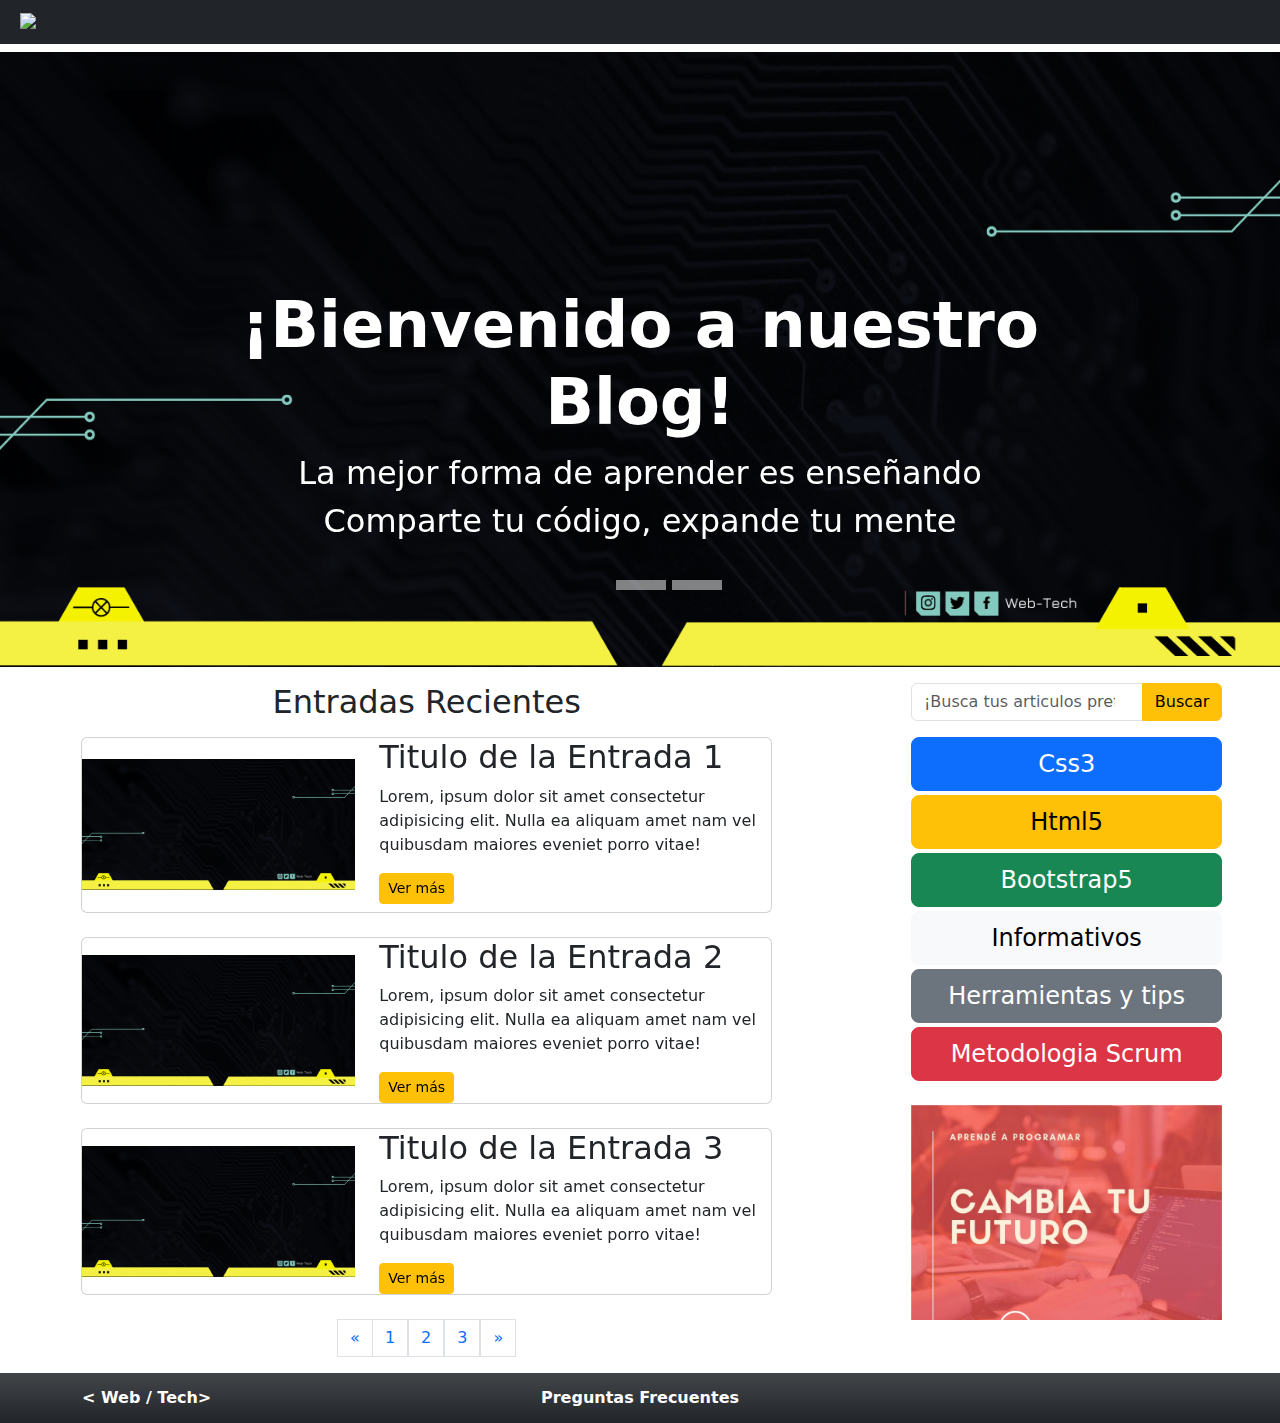
==== index.html @ bafa9154 "Realizo modificaciones en la card del home" ====
<!DOCTYPE html>
<html lang="es">

<head>
  <meta charset="UTF-8" />
  <meta name="author" content="Indarte Agustin, Mario Chavez, Jose Navarro" />
  <meta name="description" content="Blog de programación y Desarrollo Web" />
  <meta name="keywords"
    content="Blog, Programación, Desarrollo, Web, Html, Css,Bootsrap,Scrum,Herramientas,Tecnologia" />
  <meta name="viewport" content="width=device-width, initial-scale=1.0" />
  <!-- LINK FAVICON -->
  <link rel="shortcut icon" href="/img/logo.png" type="image/x-icon" />
  <!-- LINK AOS -->
  <link href="https://unpkg.com/aos@2.3.1/dist/aos.css" rel="stylesheet" />
  <!-- LINK BOOTSTRAP 5 -->
  <link href="https://cdn.jsdelivr.net/npm/bootstrap@5.3.3/dist/css/bootstrap.min.css" rel="stylesheet"
    integrity="sha384-QWTKZyjpPEjISv5WaRU9OFeRpok6YctnYmDr5pNlyT2bRjXh0JMhjY6hW+ALEwIH" crossorigin="anonymous" />
  <!-- SCRIP FONTAWESOME -->
  <script src="https://kit.fontawesome.com/5982b69b0e.js" crossorigin="anonymous"></script>
  <!-- LINK CSS -->
  <link rel="stylesheet" href="/css/styles.css" />
  <!-- TITULO -->
  <title>Web Tech</title>
</head>

<body>
  <header>
    <!-- NAVBAR -->
    <nav class="navbar navbar-expand-lg py-1 fixed-top">
      <div class="container-fluid mx-2">
        <!-- Logo -->
        <a href="index.html" class="navbar-brand">
          <img src="/img/Logo.png" height="50px" alt="Logo" /></a>

        <!-- Menu desplegable -->
        <button type="button" class="navbar-toggler" data-bs-toggle="collapse" data-bs-target="#navbarNav"
          aria-controls="#navbarNav" aria-expanded="false" aria-label="Toggle-navigation">
          <span class="navbar-toggler-icon"></span>
        </button>

        <div class="collapse navbar-collapse" id="navbarNav">
          <ul class="navbar-nav ms-auto">
            <!-- Lista Navbar -->
            <li class="nav-item">
              <a href="Nosotros.html" class="nav-link fw-bold me-3">Nosotros</a>
            </li>

            <li class="nav-item">
              <a href="/contactos.html" class="nav-link fw-bold me-3">Contacto</a>
            </li>

            <li class="nav-item">
              <a href="login.html" class="nav-link fw-bold me-3">Login</a>
            </li>

            <!-- Button Ventana modal Suscripcion -->
            <button type="button" class="btn btn-suscripcion" data-bs-toggle="modal"
              data-bs-target="#ventana-suscripcion">
              SUSCRIBETE
            </button>
          </ul>
        </div>
      </div>
      <hr style="color: yellow;">
    </nav>

    <!-- Modal -->
    <div class="modal fade" id="ventana-suscripcion" data-bs-backdrop="static" data-bs-keyboard="false" tabindex="-1"
      aria-labelledby="ventana-suscripcionLabel" aria-hidden="true">
      <div class="modal-dialog modal-dialog-centered">

        <div class="modal-content">
          <!-- Modal Header -->
          <div class="modal-header bg-dark">
            <!-- Btn de cancelar sup -->
            <button type="button" class="btn-close" data-bs-dismiss="modal" aria-label="Close"></button>
          </div>

          <!-- Modal Body -->
          <div class="modal-body text-center">
            <!-- Banner Suscripción -->
            <div class="banner-ventana-suscripcion col-12 mb-2 py-1">
              <i class="fa-solid fa-envelope fa-3x mt-2 text-white"></i>

              <h3 class="mt-2 fw-bold" style="color: var(--colorPrimary)">
                ¡Únete a Nuestra comunidad!
              </h3>

              <p class="my-2 text-white">
                Recibe los últimos artículos publicados <br />
                Aprende con nosotros, compártelo con el mundo.
              </p>

              <p class="mb-2" style="color: var(--colorPrimary)">
                Nuevas publicaciones Lunes y Viernes
              </p>
            </div>

            <!-- Formulario de Suscripción -->
            <form action="error404.html" method="post">
              <div class="row">
                <!-- 1ra columna form - Datos de suscripcion -->
                <div class="col-md-6 mt-2">

                  <label for="Datos-suscripcion" class="mb-2">Datos de suscripción</label>

                  <input type="text" id="nombre-apellido" name="nombre-apellido" class="form-control mb-3"
                    placeholder="Nombre y Apellido" title="El nombre solo debe contener letras y espacios." required
                    pattern="^[A-Za-zÀ-ÿ\u00f1\u00d1]+(\s[A-Za-zÀ-ÿ\u00f1\u00d1]+)+$">
                  <!-- Incluye letras (mayúsculas y minúsculas), letras acentuadas y la "ñ". Además, requiere al menos un espacio entre el nombre y el apellido, y asegura que solo se ingresen letras y espacios -->

                  <input type="email" id="email" name="email" class="form-control mb-3" placeholder="Correo electronico"
                    title="Por favor, introduce un correo electrónico válido." required
                    pattern="^[a-zA-Z0-9._%+-]+@[a-zA-Z0-9.-]+\.[a-zA-Z]{2,}$">
                  <!-- Incluye un nombre de usuario seguido por @, un dominio, y una extensión con al menos dos caracteres -->

                  <input type="date" id="nacimiento" name="nacimiento" class="form-control mb-3"
                    placeholder="Fecha de nacimiento"
                    title="Por favor, introduce una fecha válida en el formato AAAA-MM-DD." required
                    pattern="\d{4}-\d{2}-\d{2}">
                  <!-- Valida que la fecha esté en el formato AAAA-MM-DD-->

                </div>

                <!-- 2da columna form - Intereses y preferencias -->
                <div class="col-md-6 mt-2">

                  <label for="Datos-suscripcion" class="mb-2">Intereses y Preferencias</label>

                  <!-- Selector de frecuencia -->
                  <select name="Frecuencia" id="Frecuencia-envios" class="form-select mb-3">

                    <option selected>Frecuencia de envíos</option>
                    <option value="1">Diariamente</option>
                    <option value="2">Semanalmente</option>
                    <option value="3">Mensualmente</option>

                  </select>

                  <!-- Checkbox de intereses -->
                  <div class="row">

                    <!-- 1ra columna checkbox-->
                    <div class="col-6">

                      <div class="form-check">
                        <input class="form-check-input" type="checkbox" name="Bootsrap5" id="Bootsrap5"
                          value="Bootsrap5">
                        <label for="Bootsrap5" class="form-check-label mb-2">
                          Bootsrap5
                        </label>
                      </div>
                      <div class="form-check">
                        <input class="form-check-input" type="checkbox" name="Informativos" id="Informativos"
                          value="Informativos">
                        <label for="Informativos" class="form-check-label mb-2">
                          Informativos
                        </label>
                      </div>
                      <div class="form-check">
                        <input class="form-check-input" type="checkbox" name="Herramientas" id="Herramientas"
                          value="Herramientas">
                        <label for="Herramientas" class="form-check-label mb-2">
                          Herramientas
                        </label>
                      </div>

                    </div>

                    <!-- 2da columna checbox-->
                    <div class="col-6">

                      <div class="form-check">
                        <input class="form-check-input" type="checkbox" name="Css3" id="Css3" value="Css3">
                        <label for="Css3" class="form-check-label mb-2">
                          Css3
                        </label>
                      </div>
                      <div class="form-check">
                        <input class="form-check-input" type="checkbox" name="Html5" id="Html5" value="Html5">
                        <label for="Html5" class="form-check-label mb-2">
                          Html5
                        </label>
                      </div>
                      <div class="form-check">
                        <input class="form-check-input" type="checkbox" name="Scrum" id="Scrum" value="Scrum">
                        <label for="Scrum" class="form-check-label mb-2">
                          Scrum
                        </label>
                      </div>

                    </div>

                  </div>
                  <div class="form-check">
                    <input class="form-check-input" type="checkbox" name="Informativos" id="Informativos"
                      value="Informativos" />
                    <label for="Informativos" class="form-check-label mb-2">
                      Informativos
                    </label>
                  </div>
                  <div class="form-check">
                    <input class="form-check-input" type="checkbox" name="Herramientas" id="Herramientas"
                      value="Herramientas" />
                    <label for="Herramientas" class="form-check-label mb-2">
                      Herramientas
                    </label>
                  </div>
                </div>

                <!-- 2da columna checbox-->
                <div class="col-6">
                  <div class="form-check">
                    <input class="form-check-input" type="checkbox" name="Css3" id="Css3" value="Css3" />
                    <label for="Css3" class="form-check-label mb-2">
                      Css3
                    </label>
                  </div>
                  <div class="form-check">
                    <input class="form-check-input" type="checkbox" name="Html5" id="Html5" value="Html5" />
                    <label for="Html5" class="form-check-label mb-2">
                      Html5
                    </label>
                  </div>
                  <div class="form-check">
                    <input class="form-check-input" type="checkbox" name="Scrum" id="Scrum" value="Scrum" />
                    <label for="Scrum" class="form-check-label mb-2">
                      Scrum
                    </label>
                  </div>
                </div>
              </div>
          </div>
        </div>
        <div class="modal-footer bg-dark">
          <div class="d-flex justify-content-center w-100">
            <button type="submit" class="btn btn-suscripcion">
              SUSCRIBIRME
            </button>
          </div>
        </div>
        </form>
      </div>
    </div>
    </div>
    </div>

    <!-- Modal Footer -->
    <div class="modal-footer bg-dark">
      <div class="d-flex justify-content-center w-100">
        <button type="submit" class="btn btn-suscripcion">SUSCRIBIRME</button>
      </div>
    </div>
    </div>
    </div>


  </header>

  <!-- MAIN DE PRUEBAS -->
  <main>

    <section class="slider-home mt-2">
      <div id="carousel-home" class="carousel slide" data-bs-ride="carousel">
        <!-- sliders -->
        <div class="carousel-indicators">
          <button type="button" data-bs-target="#carousel-home" data-bs-slide-to="0" class="active" aria-current="true"
            aria-label="Slide1"></button>
          <button type="button" data-bs-target="#carousel-home" data-bs-slide-to="1" aria-label="Slide2"></button>
          <button type="button" data-bs-target="#carousel-home" data-bs-slide-to="2" aria-label="Slide3"></button>
        </div>

        <!-- Carrousel-banners -->
        <div class="carousel-inner">
          <div class="carousel-item active" data-bs-interval="3500">
            <img src="/img/Banner1.png" alt="banner1" class="d-block w-100 ">
            <div class="textos-banner-inicio carousel-caption d-none d-md-block">
              <h2>¡Bienvenido a nuestro Blog!</h2>
              <p>
                La mejor forma de aprender es enseñando <br>
                Comparte tu código, expande tu mente
              </p>
            </div>
          </div>
          <div class="carousel-item" data-bs-interval="3500">
            <img src="/img/Banner2.png" alt="banner2" class="d-block w-100 ">
            <div class="textos-banner-principal  carousel-caption d-none d-md-block">
              <img src="/img/Logo-transparente.png" alt="Logo">
              <h1>
                < Web / Tech>
              </h1>
              <p>- Blog -</p>
            </div>
          </div>
          <div class="carousel-item" data-bs-interval="3500">
            <img src="/img/Banner3.png" alt="banner3" class="d-block w-100 ">
            <div class=" textos-banner-inicio carousel-caption d-none d-md-block">
              <h2>Nuestro Cuaderno digital</h2>
              <p>Lo que aprendemos en el aula a un clic de distancia <br>
                HTML, CSS, Bootstrap y más.</p>
            </div>
          </div>
        </div>

      </div>
    </section>


    <section class="Entradas-categorias container-fluid text-center">
      <div class="row">

        <!-- Columna Entradas Recientes -->
        <div class="col-lg-8">
          <h2 class="my-3">Entradas Recientes</h2>

          <!-- Carrusel de cards -->
          <div id="carousel-cards" class="carousel slide">
            <div class="carousel-inner">

              <div class="carousel-item active">
                <div class="d-flex justify-content-center">
                  <div class="col-lg-10 col-md-11">

                    <article class="card h-auto rounded mb-4">
                      <div class="row">
                        <div class="col-lg-5">
                          <img class="h-100 object-fit-contain rounded-start" src="/img/Banner1.png"
                            alt="Imagen de card">
                        </div>
                        <div class="col-lg-7 text-lg-start mt-lg-0 text-center mt-2 d-flex flex-column justify-content-center">
                          <h2>Titulo de la Entrada 1</h2>
                          <p class="p-2 p-lg-0">Lorem, ipsum dolor sit amet consectetur adipisicing elit. Nulla ea aliquam amet nam vel
                            quibusdam maiores eveniet porro vitae!</p>
                          <button class="btn btn-warning btn-sm align-self-lg-start align-self-center mb-2 ">Ver más</button>
                        </div>
                      </div>
                    </article>

                    <article class="card h-auto rounded mb-4">
                      <div class="row">
                        <div class="col-lg-5">
                          <img class="h-100 object-fit-contain rounded-start" src="/img/Banner1.png"
                            alt="Imagen de card">
                        </div>
                        <div class="col-lg-7 text-start d-flex flex-column justify-content-center">
                          <h2>Titulo de la Entrada 2</h2>
                          <p>Lorem, ipsum dolor sit amet consectetur adipisicing elit. Nulla ea aliquam amet nam vel
                            quibusdam maiores eveniet porro vitae!</p>
                          <button class="btn btn-warning btn-sm align-self-start">Ver más</button>
                        </div>
                      </div>
                    </article>

                    <article class="card h-auto rounded mb-4">
                      <div class="row">
                        <div class="col-lg-5">
                          <img class="h-100 object-fit-contain rounded-start" src="/img/Banner1.png"
                            alt="Imagen de card">
                        </div>
                        <div class="col-lg-7 text-start d-flex flex-column justify-content-center">
                          <h2>Titulo de la Entrada 3</h2>
                          <p>Lorem, ipsum dolor sit amet consectetur adipisicing elit. Nulla ea aliquam amet nam vel
                            quibusdam maiores eveniet porro vitae!</p>
                          <button class="btn btn-warning btn-sm align-self-start">Ver más</button>
                        </div>
                      </div>
                    </article>
                  </div>
                </div>
              </div>

              <div class="carousel-item">
                <div class="d-flex justify-content-center">
                  <div class="col-lg-10">

                    <article class="card h-auto rounded mb-4">
                      <div class="row">
                        <div class="col-lg-5">
                          <img class="h-100 object-fit-contain rounded-start" src="/img/Banner1.png"
                            alt="Imagen de card">
                        </div>
                        <div class="col-lg-7 text-start d-flex flex-column justify-content-center">
                          <h2>Titulo de la Entrada 4</h2>
                          <p>Lorem, ipsum dolor sit amet consectetur adipisicing elit. Nulla ea aliquam amet nam vel
                            quibusdam maiores eveniet porro vitae!</p>
                          <button class="btn btn-warning btn-sm align-self-start">Ver más</button>
                        </div>
                      </div>
                    </article>

                    <article class="card h-auto rounded mb-4">
                      <div class="row">
                        <div class="col-lg-5">
                          <img class="h-100 object-fit-contain rounded-start" src="/img/Banner1.png"
                            alt="Imagen de card">
                        </div>
                        <div class="col-lg-7 text-start d-flex flex-column justify-content-center">
                          <h2>Titulo de la Entrada 5</h2>
                          <p>Lorem, ipsum dolor sit amet consectetur adipisicing elit. Nulla ea aliquam amet nam vel
                            quibusdam maiores eveniet porro vitae!</p>
                          <button class="btn btn-warning btn-sm align-self-start">Ver más</button>
                        </div>
                      </div>
                    </article>

                    <article class="card h-auto rounded mb-4">
                      <div class="row">
                        <div class="col-lg-5">
                          <img class="h-100 object-fit-contain rounded-start" src="/img/Banner1.png"
                            alt="Imagen de card">
                        </div>
                        <div class="col-lg-7 text-start d-flex flex-column justify-content-center">
                          <h2>Titulo de la Entrada 6</h2>
                          <p>Lorem, ipsum dolor sit amet consectetur adipisicing elit. Nulla ea aliquam amet nam vel
                            quibusdam maiores eveniet porro vitae!</p>
                          <button class="btn btn-warning btn-sm align-self-start">Ver más</button>
                        </div>
                      </div>
                    </article>
                  </div>
                </div>
              </div>

              <div class="carousel-item">
                <div class="d-flex justify-content-center">
                  <div class="col-lg-10">

                    <article class="card h-auto rounded mb-4">
                      <div class="row">
                        <div class="col-lg-5">
                          <img class="h-100 object-fit-contain rounded-start" src="/img/Banner1.png"
                            alt="Imagen de card">
                        </div>
                        <div class="col-lg-7 text-start d-flex flex-column justify-content-center">
                          <h2>Titulo de la Entrada 7</h2>
                          <p>Lorem, ipsum dolor sit amet consectetur adipisicing elit. Nulla ea aliquam amet nam vel
                            quibusdam maiores eveniet porro vitae!</p>
                          <button class="btn btn-warning btn-sm align-self-start">Ver más</button>
                        </div>
                      </div>
                    </article>

                    <article class="card h-auto rounded mb-4">
                      <div class="row">
                        <div class="col-lg-5">
                          <img class="h-100 object-fit-contain rounded-start" src="/img/Banner1.png"
                            alt="Imagen de card">
                        </div>
                        <div class="col-lg-7 text-start d-flex flex-column justify-content-center">
                          <h2>Titulo de la Entrada 8</h2>
                          <p>Lorem, ipsum dolor sit amet consectetur adipisicing elit. Nulla ea aliquam amet nam vel
                            quibusdam maiores eveniet porro vitae!</p>
                          <button class="btn btn-warning btn-sm align-self-start">Ver más</button>
                        </div>
                      </div>
                    </article>

                    <article class="card h-auto rounded mb-4">
                      <div class="row">
                        <div class="col-lg-5">
                          <img class="h-100 object-fit-contain rounded-start" src="/img/Banner1.png"
                            alt="Imagen de card">
                        </div>
                        <div class="col-lg-7 text-start d-flex flex-column justify-content-center">
                          <h2>Titulo de la Entrada 9</h2>
                          <p>Lorem, ipsum dolor sit amet consectetur adipisicing elit. Nulla ea aliquam amet nam vel
                            quibusdam maiores eveniet porro vitae!</p>
                          <button class="btn btn-warning btn-sm align-self-start">Ver más</button>
                        </div>
                      </div>
                    </article>
                  </div>
                </div>
              </div>

            </div>
          </div>

          <!-- PAginación -->
          <div class="pagination-container">
            <ul class="pagination justify-content-center">
              <!-- flecha anterior -->
              <li class="page item">
                <button class="page-link" data-bs-target="#carousel-cards" data-bs-slide="prev">
                  <span aria-hidden="true">&laquo;</span>
                </button>
              </li>

              <!-- Números -->
              <li class="page-item">
                <button class="page-link" data-bs-target="#carousel-cards" data-bs-slide-to="0">1</button>
              </li>
              <li class="page item">
                <button class="page-link" data-bs-target="#carousel-cards" data-bs-slide-to="1">
                  2
                </button>
              </li>
              <li class="page item">
                <button class="page-link" data-bs-target="#carousel-cards" data-bs-slide-to="2">
                  3
                </button>
              </li>


              <!-- flecha siguiente -->
              <li class="page item">
                <button class="page-link" data-bs-target="#carousel-cards" data-bs-slide="next">
                  <span aria-hidden="true">&raquo;</span>
                </button>
              </li>
            </ul>
          </div>
        </div>
        <!-- Categorias -->
        <section class="col-lg-4 categorias">
          <div class="container">
            <div class="row justify-content-center">
              <div class="col-10">
                <!-- Buscador -->
                <div class=" search input-group my-3">
                  <input type="search" class="form-control" placeholder="¡Busca tus articulos preferidos!"
                    aria-label="Buscar" aria-describedby="button-addon2">
                  <button type="submit" class="btn btn-warning" id="button-addon2">Buscar</button>
                </div>
                <!-- Opciones -->
                <div class=" options d-grid gap-1 col-12 mx-auto">
                  <button type="button" class="btn btn-lg btn-primary">Css3</button>
                  <button type="button" class="btn btn-lg btn-warning">Html5</button>
                  <button type="button" class="btn btn-lg btn-success">Bootstrap5</button>
                  <button type="button" class="btn btn-lg btn-light">Informativos</button>
                  <button type="button" class="btn btn-lg btn-secondary">Herramientas y tips</button>
                  <button type="button" class="btn btn-lg  btn-danger">Metodologia Scrum</button>

                </div>

                <!-- Publicidad -->
                <div id="carousel-publicidad" class="carousel slide my-4" data-bs-ride="carousel">
                  <div class="carousel-inner">
                    <div class="carousel-item active">
                      <img class="d-block w-100" src="/img/publicidad1.jpeg" alt="Publicidad1">
                    </div>
                    <div class="carousel-item">
                      <img class="d-block w-100" src="/img/Publicidad2.jpeg" alt="Publicidad2">
                    </div>
                    <div class="carousel-item">
                      <img class="d-block w-100" src="/img/Publicidad3.jpg" alt="Publicidad3">
                    </div>
                  </div>
                </div>
              </div>
            </div>
          </div>
        </section>
      </div>
    </section>

  </main>


  <!-- FOOTER -->
  <footer class="footer bg-dark bg-gradient">
    <div class="container-lg">
      <div class="row d-flex justify-content-between align-items-center">
        <!-- 1ra Columna Logo -->
        <div class="col-lg-4 d-flex justify-content-center justify-content-lg-start">
          <a class="nav-link text-center text-white fw-bolder fs-6" href="index.html">
            < Web / Tech>
          </a>
        </div>

        <!-- 2da Columna Faqs -->
        <div class="col-lg-4 d-flex justify-content-center">
          <a class="nav-link text-center text-white fw-bolder fs-6" href="Faqs.html">Preguntas Frecuentes</a>
        </div>

        <!-- 3ra Columna Redes sociales -->
        <div class="text-center redes-sociales col-lg-4 d-flex justify-content-center justify-content-lg-end">
          <a href="#"><i class="fa-brands fa-square-instagram mx-2"></i></a>
          <a href="#"><i class="fa-brands fa-square-twitter mx-2"></i></a>
          <a href="#"><i class="fa-brands fa-facebook mx-2"></i></a>
          <a href="#"><i class="fa-brands fa-tiktok mx-2"></i></a>
        </div>
      </div>
  </footer>


  <!-- SCRIP BOOTSTRAP 5 -->
  <script src="https://cdn.jsdelivr.net/npm/bootstrap@5.3.3/dist/js/bootstrap.bundle.min.js"
    integrity="sha384-YvpcrYf0tY3lHB60NNkmXc5s9fDVZLESaAA55NDzOxhy9GkcIdslK1eN7N6jIeHz"
    crossorigin="anonymous"></script>
  <!-- SCRIP AOS -->
  <script src="https://unpkg.com/aos@2.3.1/dist/aos.js"></script>
  <script>
    AOS.init();
  </script>
</body>

</html>
---- css/styles.css ----
@import url('https://fonts.googleapis.com/css2?family=Coda:wght@400;800&display=swap');

/* Estilos Login */
@import "/css/login.css";
@import "/css/general.css";
@import "/css/variables.css";

/*estilos contactos*/
@import "/css/contactos/contactos.css";

/* Estilos del Home */
@import "/css/Home/Navbar-Footer.css";

@import "/css/Home/Ventana-suscripcion.css";
@import "/css/Home/Home.css";
@import "/css/Home/MediaQuerys-home.css";
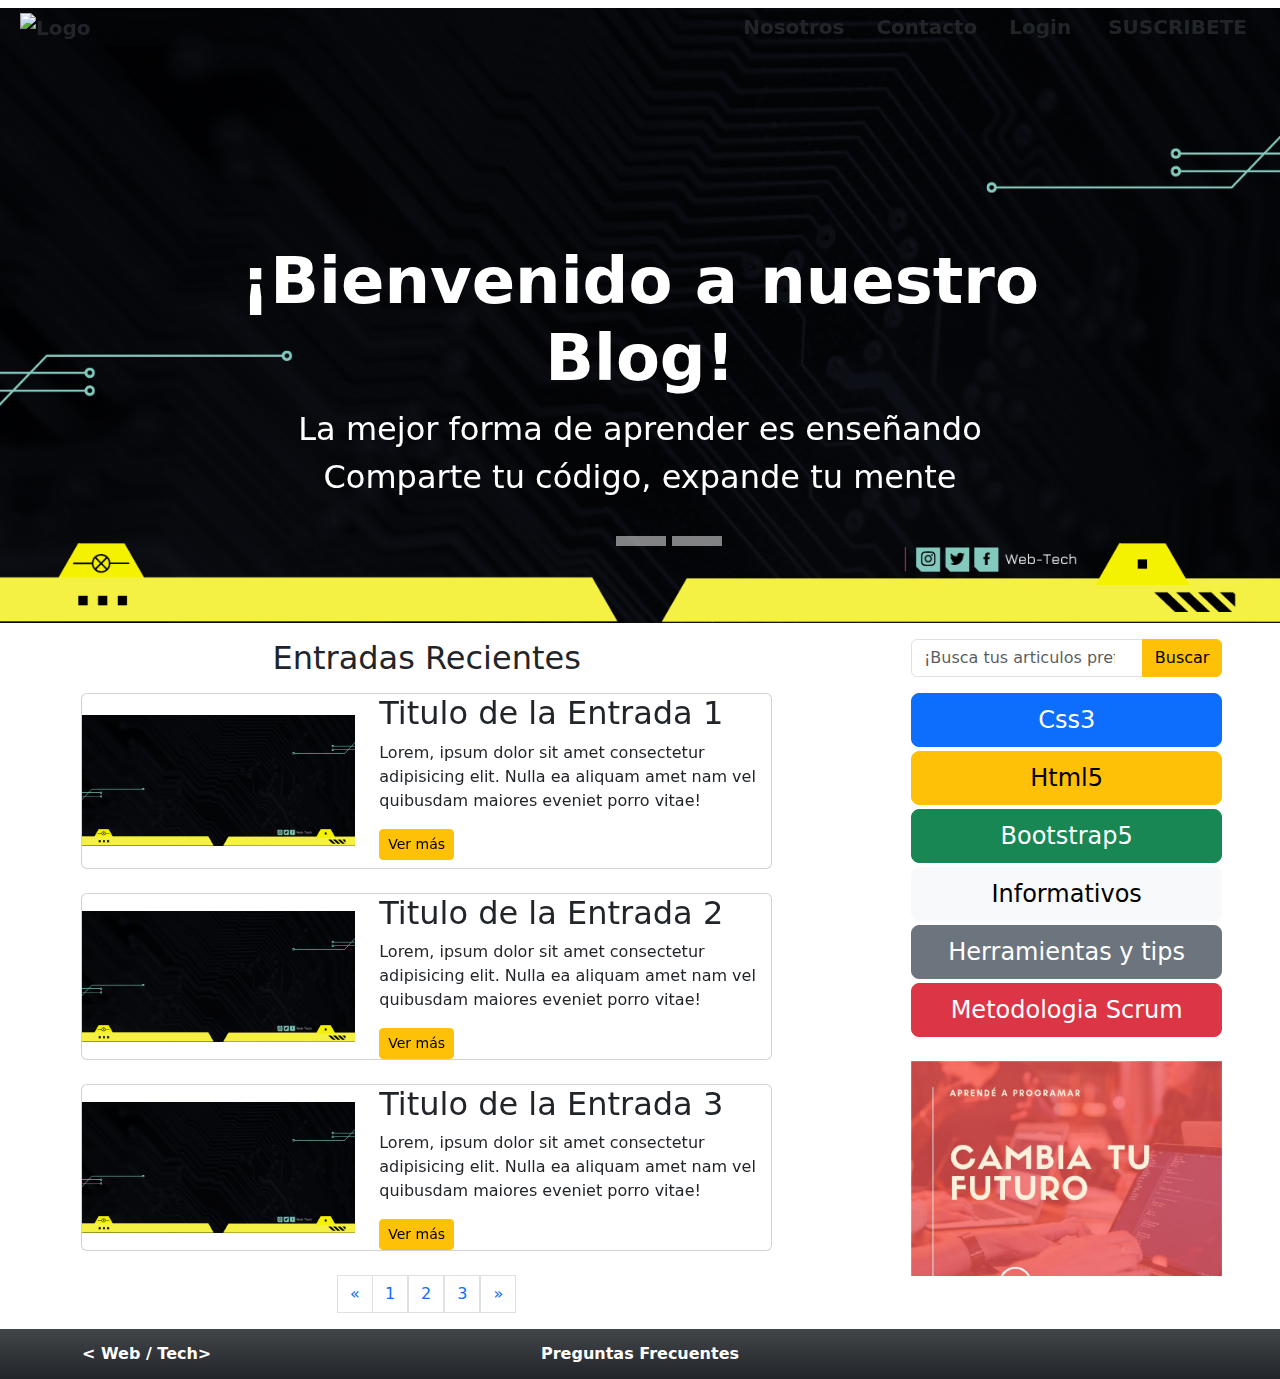
==== commit 5202b9cf: "Unimos Todas las ramas y corregimos errores" ====
--- a/index.html
+++ b/index.html
@@ -188,72 +188,22 @@
                           Scrum
                         </label>
                       </div>
-
                     </div>
-
                   </div>
-                  <div class="form-check">
-                    <input class="form-check-input" type="checkbox" name="Informativos" id="Informativos"
-                      value="Informativos" />
-                    <label for="Informativos" class="form-check-label mb-2">
-                      Informativos
-                    </label>
-                  </div>
-                  <div class="form-check">
-                    <input class="form-check-input" type="checkbox" name="Herramientas" id="Herramientas"
-                      value="Herramientas" />
-                    <label for="Herramientas" class="form-check-label mb-2">
-                      Herramientas
-                    </label>
-                  </div>
-                </div>
-
-                <!-- 2da columna checbox-->
-                <div class="col-6">
-                  <div class="form-check">
-                    <input class="form-check-input" type="checkbox" name="Css3" id="Css3" value="Css3" />
-                    <label for="Css3" class="form-check-label mb-2">
-                      Css3
-                    </label>
-                  </div>
-                  <div class="form-check">
-                    <input class="form-check-input" type="checkbox" name="Html5" id="Html5" value="Html5" />
-                    <label for="Html5" class="form-check-label mb-2">
-                      Html5
-                    </label>
-                  </div>
-                  <div class="form-check">
-                    <input class="form-check-input" type="checkbox" name="Scrum" id="Scrum" value="Scrum" />
-                    <label for="Scrum" class="form-check-label mb-2">
-                      Scrum
-                    </label>
-                  </div>
                 </div>
               </div>
-          </div>
-        </div>
+              
+          </div>
+           <!-- Modal Footer -->
         <div class="modal-footer bg-dark">
           <div class="d-flex justify-content-center w-100">
-            <button type="submit" class="btn btn-suscripcion">
-              SUSCRIBIRME
-            </button>
-          </div>
+            <button type="submit" class="btn btn-suscripcion">SUSCRIBIRME</button>
+          </div>
+        </div>
         </div>
         </form>
       </div>
     </div>
-    </div>
-    </div>
-
-    <!-- Modal Footer -->
-    <div class="modal-footer bg-dark">
-      <div class="d-flex justify-content-center w-100">
-        <button type="submit" class="btn btn-suscripcion">SUSCRIBIRME</button>
-      </div>
-    </div>
-    </div>
-    </div>
-
 
   </header>
 
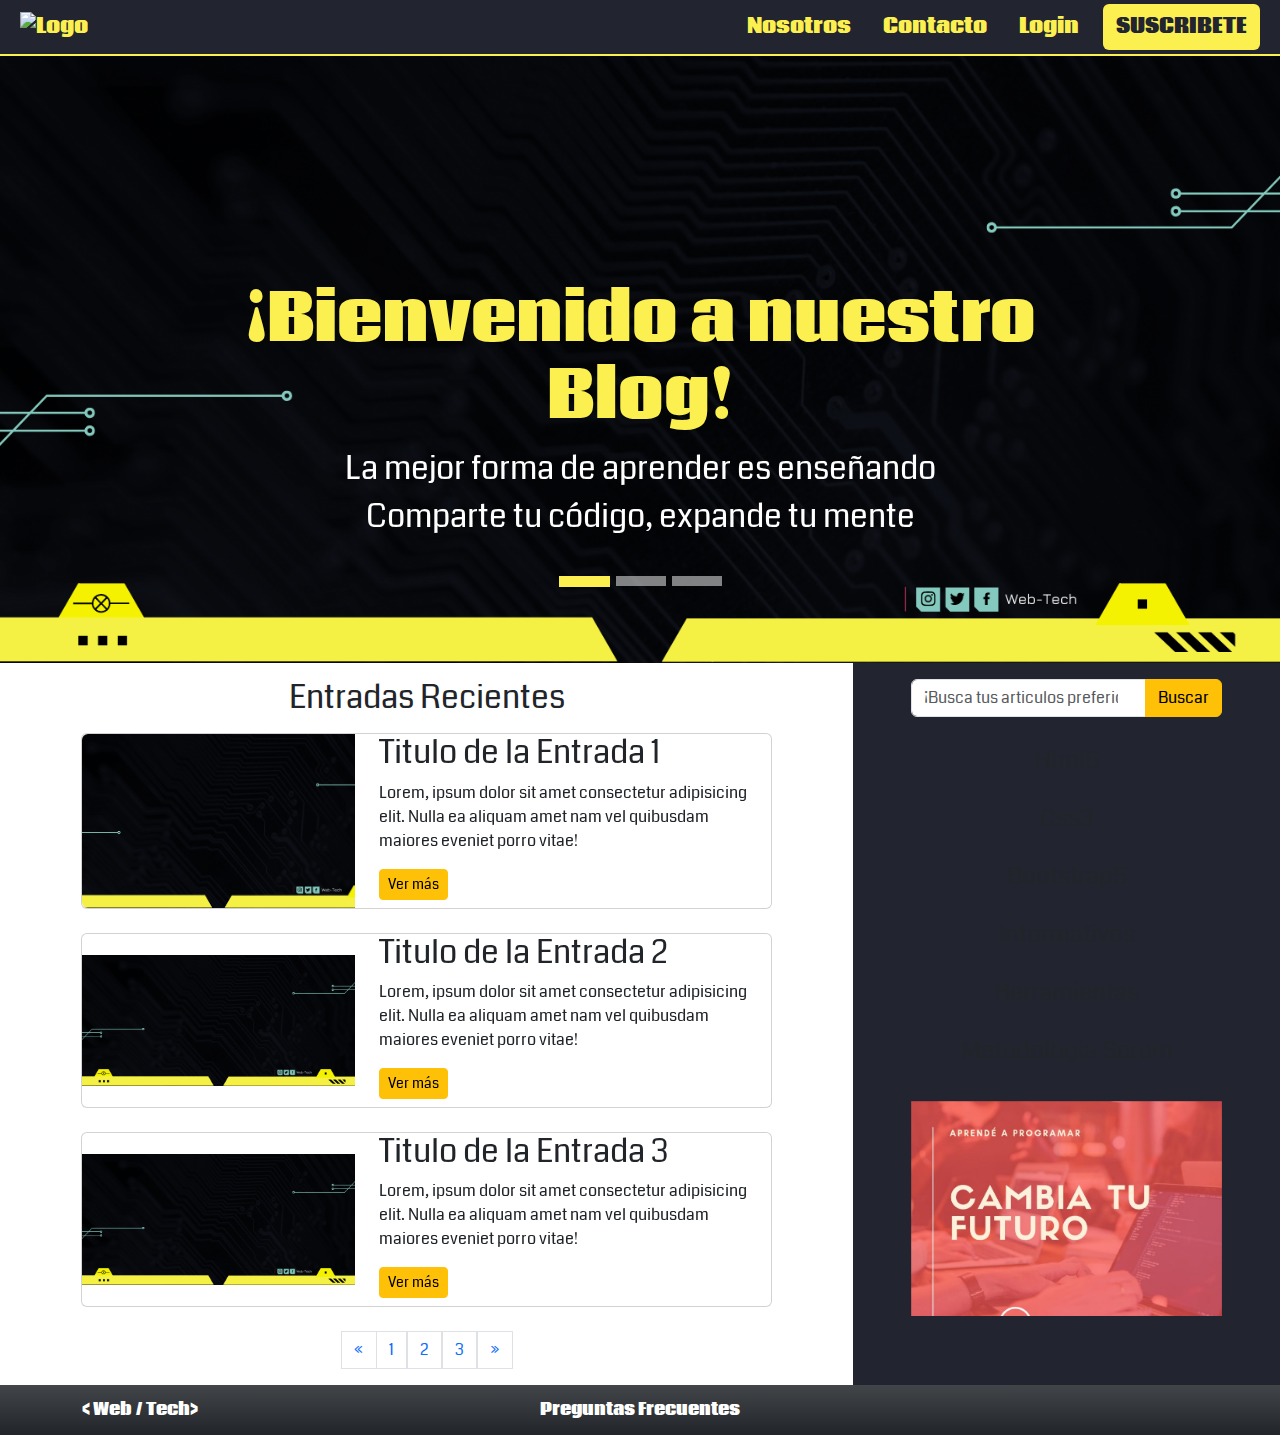
==== commit bde5753a: "Termino responsividad del home, realizo modificaciones de diseño en secciones Nosotros" ====
--- a/index.html
+++ b/index.html
@@ -26,7 +26,7 @@
 <body>
   <header>
     <!-- NAVBAR -->
-    <nav class="navbar navbar-expand-lg py-1 fixed-top">
+    <nav class="navbar navbar-expand-sm py-1 fixed-top">
       <div class="container-fluid mx-2">
         <!-- Logo -->
         <a href="index.html" class="navbar-brand">
@@ -207,10 +207,9 @@
 
   </header>
 
-  <!-- MAIN DE PRUEBAS -->
+  <!-- MAIN DE HOME -->
   <main>
-
-    <section class="slider-home mt-2">
+    <section class="slider-home mt-5">
       <div id="carousel-home" class="carousel slide" data-bs-ride="carousel">
         <!-- sliders -->
         <div class="carousel-indicators">
@@ -223,8 +222,8 @@
         <!-- Carrousel-banners -->
         <div class="carousel-inner">
           <div class="carousel-item active" data-bs-interval="3500">
-            <img src="/img/Banner1.png" alt="banner1" class="d-block w-100 ">
-            <div class="textos-banner-inicio carousel-caption d-none d-md-block">
+            <img src="/img/Banner1.png" alt="banner1" class="d-block w-100">
+            <div class="primer-banner textos-banner-inicio carousel-caption d-md-block">
               <h2>¡Bienvenido a nuestro Blog!</h2>
               <p>
                 La mejor forma de aprender es enseñando <br>
@@ -234,7 +233,7 @@
           </div>
           <div class="carousel-item" data-bs-interval="3500">
             <img src="/img/Banner2.png" alt="banner2" class="d-block w-100 ">
-            <div class="textos-banner-principal  carousel-caption d-none d-md-block">
+            <div class="textos-banner-principal  carousel-caption d-md-block">
               <img src="/img/Logo-transparente.png" alt="Logo">
               <h1>
                 < Web / Tech>
@@ -244,7 +243,7 @@
           </div>
           <div class="carousel-item" data-bs-interval="3500">
             <img src="/img/Banner3.png" alt="banner3" class="d-block w-100 ">
-            <div class=" textos-banner-inicio carousel-caption d-none d-md-block">
+            <div class=" textos-banner-inicio carousel-caption d-md-block">
               <h2>Nuestro Cuaderno digital</h2>
               <p>Lo que aprendemos en el aula a un clic de distancia <br>
                 HTML, CSS, Bootstrap y más.</p>
@@ -260,7 +259,7 @@
       <div class="row">
 
         <!-- Columna Entradas Recientes -->
-        <div class="col-lg-8">
+        <section class="col-lg-8">
           <h2 class="my-3">Entradas Recientes</h2>
 
           <!-- Carrusel de cards -->
@@ -274,7 +273,7 @@
                     <article class="card h-auto rounded mb-4">
                       <div class="row">
                         <div class="col-lg-5">
-                          <img class="h-100 object-fit-contain rounded-start" src="/img/Banner1.png"
+                          <img class="object-fit-cover rounded-start" src="/img/Banner1.png"
                             alt="Imagen de card">
                         </div>
                         <div class="col-lg-7 text-lg-start mt-lg-0 text-center mt-2 d-flex flex-column justify-content-center">
@@ -289,29 +288,29 @@
                     <article class="card h-auto rounded mb-4">
                       <div class="row">
                         <div class="col-lg-5">
-                          <img class="h-100 object-fit-contain rounded-start" src="/img/Banner1.png"
-                            alt="Imagen de card">
-                        </div>
-                        <div class="col-lg-7 text-start d-flex flex-column justify-content-center">
+                          <img class="object-fit-contain rounded-start" src="/img/Banner1.png"
+                            alt="Imagen de card">
+                        </div>
+                        <div class="col-lg-7 text-lg-start mt-lg-0 text-center mt-2 d-flex flex-column justify-content-center">
                           <h2>Titulo de la Entrada 2</h2>
-                          <p>Lorem, ipsum dolor sit amet consectetur adipisicing elit. Nulla ea aliquam amet nam vel
-                            quibusdam maiores eveniet porro vitae!</p>
-                          <button class="btn btn-warning btn-sm align-self-start">Ver más</button>
-                        </div>
-                      </div>
-                    </article>
-
-                    <article class="card h-auto rounded mb-4">
-                      <div class="row">
-                        <div class="col-lg-5">
-                          <img class="h-100 object-fit-contain rounded-start" src="/img/Banner1.png"
-                            alt="Imagen de card">
-                        </div>
-                        <div class="col-lg-7 text-start d-flex flex-column justify-content-center">
+                          <p class="p-2 p-lg-0">Lorem, ipsum dolor sit amet consectetur adipisicing elit. Nulla ea aliquam amet nam vel
+                            quibusdam maiores eveniet porro vitae!</p>
+                          <button class="btn btn-warning btn-sm align-self-lg-start align-self-center mb-2 ">Ver más</button>
+                        </div>
+                      </div>
+                    </article>
+
+                    <article class="card h-auto rounded mb-4">
+                      <div class="row">
+                        <div class="col-lg-5">
+                          <img class="object-fit-contain rounded-start" src="/img/Banner1.png"
+                            alt="Imagen de card">
+                        </div>
+                        <div class="col-lg-7 text-lg-start mt-lg-0 text-center mt-2 d-flex flex-column justify-content-center">
                           <h2>Titulo de la Entrada 3</h2>
-                          <p>Lorem, ipsum dolor sit amet consectetur adipisicing elit. Nulla ea aliquam amet nam vel
-                            quibusdam maiores eveniet porro vitae!</p>
-                          <button class="btn btn-warning btn-sm align-self-start">Ver más</button>
+                          <p class="p-2 p-lg-0">Lorem, ipsum dolor sit amet consectetur adipisicing elit. Nulla ea aliquam amet nam vel
+                            quibusdam maiores eveniet porro vitae!</p>
+                          <button class="btn btn-warning btn-sm align-self-lg-start align-self-center mb-2 ">Ver más</button>
                         </div>
                       </div>
                     </article>
@@ -326,47 +325,48 @@
                     <article class="card h-auto rounded mb-4">
                       <div class="row">
                         <div class="col-lg-5">
-                          <img class="h-100 object-fit-contain rounded-start" src="/img/Banner1.png"
-                            alt="Imagen de card">
-                        </div>
-                        <div class="col-lg-7 text-start d-flex flex-column justify-content-center">
+                          <img class="object-fit-contain rounded-start" src="/img/Banner1.png"
+                            alt="Imagen de card">
+                        </div>
+                        <div class="col-lg-7 text-lg-start mt-lg-0 text-center mt-2 d-flex flex-column justify-content-center">
                           <h2>Titulo de la Entrada 4</h2>
-                          <p>Lorem, ipsum dolor sit amet consectetur adipisicing elit. Nulla ea aliquam amet nam vel
-                            quibusdam maiores eveniet porro vitae!</p>
-                          <button class="btn btn-warning btn-sm align-self-start">Ver más</button>
-                        </div>
-                      </div>
-                    </article>
-
-                    <article class="card h-auto rounded mb-4">
-                      <div class="row">
-                        <div class="col-lg-5">
-                          <img class="h-100 object-fit-contain rounded-start" src="/img/Banner1.png"
-                            alt="Imagen de card">
-                        </div>
-                        <div class="col-lg-7 text-start d-flex flex-column justify-content-center">
+                          <p class="p-2 p-lg-0">Lorem, ipsum dolor sit amet consectetur adipisicing elit. Nulla ea aliquam amet nam vel
+                            quibusdam maiores eveniet porro vitae!</p>
+                          <button class="btn btn-warning btn-sm align-self-lg-start align-self-center mb-2 ">Ver más</button>
+                        </div>
+                      </div>
+                    </article>
+
+                    <article class="card h-auto rounded mb-4">
+                      <div class="row">
+                        <div class="col-lg-5">
+                          <img class="object-fit-contain rounded-start" src="/img/Banner1.png"
+                            alt="Imagen de card">
+                        </div>
+                        <div class="col-lg-7 text-lg-start mt-lg-0 text-center mt-2 d-flex flex-column justify-content-center">
                           <h2>Titulo de la Entrada 5</h2>
-                          <p>Lorem, ipsum dolor sit amet consectetur adipisicing elit. Nulla ea aliquam amet nam vel
-                            quibusdam maiores eveniet porro vitae!</p>
-                          <button class="btn btn-warning btn-sm align-self-start">Ver más</button>
-                        </div>
-                      </div>
-                    </article>
-
-                    <article class="card h-auto rounded mb-4">
-                      <div class="row">
-                        <div class="col-lg-5">
-                          <img class="h-100 object-fit-contain rounded-start" src="/img/Banner1.png"
-                            alt="Imagen de card">
-                        </div>
-                        <div class="col-lg-7 text-start d-flex flex-column justify-content-center">
+                          <p class="p-2 p-lg-0">Lorem, ipsum dolor sit amet consectetur adipisicing elit. Nulla ea aliquam amet nam vel
+                            quibusdam maiores eveniet porro vitae!</p>
+                          <button class="btn btn-warning btn-sm align-self-lg-start align-self-center mb-2 ">Ver más</button>
+                        </div>
+                      </div>
+                    </article>
+
+                    <article class="card h-auto rounded mb-4">
+                      <div class="row">
+                        <div class="col-lg-5">
+                          <img class="object-fit-contain rounded-start" src="/img/Banner1.png"
+                            alt="Imagen de card">
+                        </div>
+                        <div class="col-lg-7 text-lg-start mt-lg-0 text-center mt-2 d-flex flex-column justify-content-center">
                           <h2>Titulo de la Entrada 6</h2>
-                          <p>Lorem, ipsum dolor sit amet consectetur adipisicing elit. Nulla ea aliquam amet nam vel
-                            quibusdam maiores eveniet porro vitae!</p>
-                          <button class="btn btn-warning btn-sm align-self-start">Ver más</button>
-                        </div>
-                      </div>
-                    </article>
+                          <p class="p-2 p-lg-0">Lorem, ipsum dolor sit amet consectetur adipisicing elit. Nulla ea aliquam amet nam vel
+                            quibusdam maiores eveniet porro vitae!</p>
+                          <button class="btn btn-warning btn-sm align-self-lg-start align-self-center mb-2 ">Ver más</button>
+                        </div>
+                      </div>
+                    </article>
+
                   </div>
                 </div>
               </div>
@@ -375,47 +375,47 @@
                 <div class="d-flex justify-content-center">
                   <div class="col-lg-10">
 
-                    <article class="card h-auto rounded mb-4">
-                      <div class="row">
-                        <div class="col-lg-5">
-                          <img class="h-100 object-fit-contain rounded-start" src="/img/Banner1.png"
-                            alt="Imagen de card">
-                        </div>
-                        <div class="col-lg-7 text-start d-flex flex-column justify-content-center">
+                     <article class="card h-auto rounded mb-4">
+                      <div class="row">
+                        <div class="col-lg-5">
+                          <img class="object-fit-contain rounded-start" src="/img/Banner1.png"
+                            alt="Imagen de card">
+                        </div>
+                        <div class="col-lg-7 text-lg-start mt-lg-0 text-center mt-2 d-flex flex-column justify-content-center">
                           <h2>Titulo de la Entrada 7</h2>
-                          <p>Lorem, ipsum dolor sit amet consectetur adipisicing elit. Nulla ea aliquam amet nam vel
-                            quibusdam maiores eveniet porro vitae!</p>
-                          <button class="btn btn-warning btn-sm align-self-start">Ver más</button>
-                        </div>
-                      </div>
-                    </article>
-
-                    <article class="card h-auto rounded mb-4">
-                      <div class="row">
-                        <div class="col-lg-5">
-                          <img class="h-100 object-fit-contain rounded-start" src="/img/Banner1.png"
-                            alt="Imagen de card">
-                        </div>
-                        <div class="col-lg-7 text-start d-flex flex-column justify-content-center">
+                          <p class="p-2 p-lg-0">Lorem, ipsum dolor sit amet consectetur adipisicing elit. Nulla ea aliquam amet nam vel
+                            quibusdam maiores eveniet porro vitae!</p>
+                          <button class="btn btn-warning btn-sm align-self-lg-start align-self-center mb-2 ">Ver más</button>
+                        </div>
+                      </div>
+                    </article>
+
+                    <article class="card h-auto rounded mb-4">
+                      <div class="row">
+                        <div class="col-lg-5">
+                          <img class="object-fit-contain rounded-start" src="/img/Banner1.png"
+                            alt="Imagen de card">
+                        </div>
+                        <div class="col-lg-7 text-lg-start mt-lg-0 text-center mt-2 d-flex flex-column justify-content-center">
                           <h2>Titulo de la Entrada 8</h2>
-                          <p>Lorem, ipsum dolor sit amet consectetur adipisicing elit. Nulla ea aliquam amet nam vel
-                            quibusdam maiores eveniet porro vitae!</p>
-                          <button class="btn btn-warning btn-sm align-self-start">Ver más</button>
-                        </div>
-                      </div>
-                    </article>
-
-                    <article class="card h-auto rounded mb-4">
-                      <div class="row">
-                        <div class="col-lg-5">
-                          <img class="h-100 object-fit-contain rounded-start" src="/img/Banner1.png"
-                            alt="Imagen de card">
-                        </div>
-                        <div class="col-lg-7 text-start d-flex flex-column justify-content-center">
+                          <p class="p-2 p-lg-0">Lorem, ipsum dolor sit amet consectetur adipisicing elit. Nulla ea aliquam amet nam vel
+                            quibusdam maiores eveniet porro vitae!</p>
+                          <button class="btn btn-warning btn-sm align-self-lg-start align-self-center mb-2 ">Ver más</button>
+                        </div>
+                      </div>
+                    </article>
+
+                    <article class="card h-auto rounded mb-4">
+                      <div class="row">
+                        <div class="col-lg-5">
+                          <img class="object-fit-contain rounded-start" src="/img/Banner1.png"
+                            alt="Imagen de card">
+                        </div>
+                        <div class="col-lg-7 text-lg-start mt-lg-0 text-center mt-2 d-flex flex-column justify-content-center">
                           <h2>Titulo de la Entrada 9</h2>
-                          <p>Lorem, ipsum dolor sit amet consectetur adipisicing elit. Nulla ea aliquam amet nam vel
-                            quibusdam maiores eveniet porro vitae!</p>
-                          <button class="btn btn-warning btn-sm align-self-start">Ver más</button>
+                          <p class="p-2 p-lg-0">Lorem, ipsum dolor sit amet consectetur adipisicing elit. Nulla ea aliquam amet nam vel
+                            quibusdam maiores eveniet porro vitae!</p>
+                          <button class="btn btn-warning btn-sm align-self-lg-start align-self-center mb-2 ">Ver más</button>
                         </div>
                       </div>
                     </article>
@@ -460,7 +460,7 @@
               </li>
             </ul>
           </div>
-        </div>
+        </section>
         <!-- Categorias -->
         <section class="col-lg-4 categorias">
           <div class="container">
@@ -474,12 +474,12 @@
                 </div>
                 <!-- Opciones -->
                 <div class=" options d-grid gap-1 col-12 mx-auto">
-                  <button type="button" class="btn btn-lg btn-primary">Css3</button>
-                  <button type="button" class="btn btn-lg btn-warning">Html5</button>
-                  <button type="button" class="btn btn-lg btn-success">Bootstrap5</button>
-                  <button type="button" class="btn btn-lg btn-light">Informativos</button>
-                  <button type="button" class="btn btn-lg btn-secondary">Herramientas y tips</button>
-                  <button type="button" class="btn btn-lg  btn-danger">Metodologia Scrum</button>
+                  <button type="button" class="btn btn-lg btn-html">Html5</button>
+                  <button type="button" class="btn btn-lg btn-css">Css3</button>
+                  <button type="button" class="btn btn-lg btn-Bts">Bootstrap5</button>
+                  <button type="button" class="btn btn-lg btn-informativos">Informativos</button>
+                  <button type="button" class="btn btn-lg btn-Herramientas">Herramientas</button>
+                  <button type="button" class="btn btn-lg  btn-scrum">Metodologia Scrum</button>
 
                 </div>
 
--- a/css/styles.css
+++ b/css/styles.css
@@ -4,6 +4,7 @@
 @import "/css/login.css";
 @import "/css/general.css";
 @import "/css/variables.css";
+@import "/css/entradas.css";
 
 /*estilos contactos*/
 @import "/css/contactos/contactos.css";
@@ -13,4 +14,7 @@
 
 @import "/css/Home/Ventana-suscripcion.css";
 @import "/css/Home/Home.css";
-@import "/css/Home/MediaQuerys-home.css";+@import "/css/Home/MediaQuerys-home.css";
+
+/* ESTILOS ERROR 404 */
+@import "/css/Error404/Error404.css";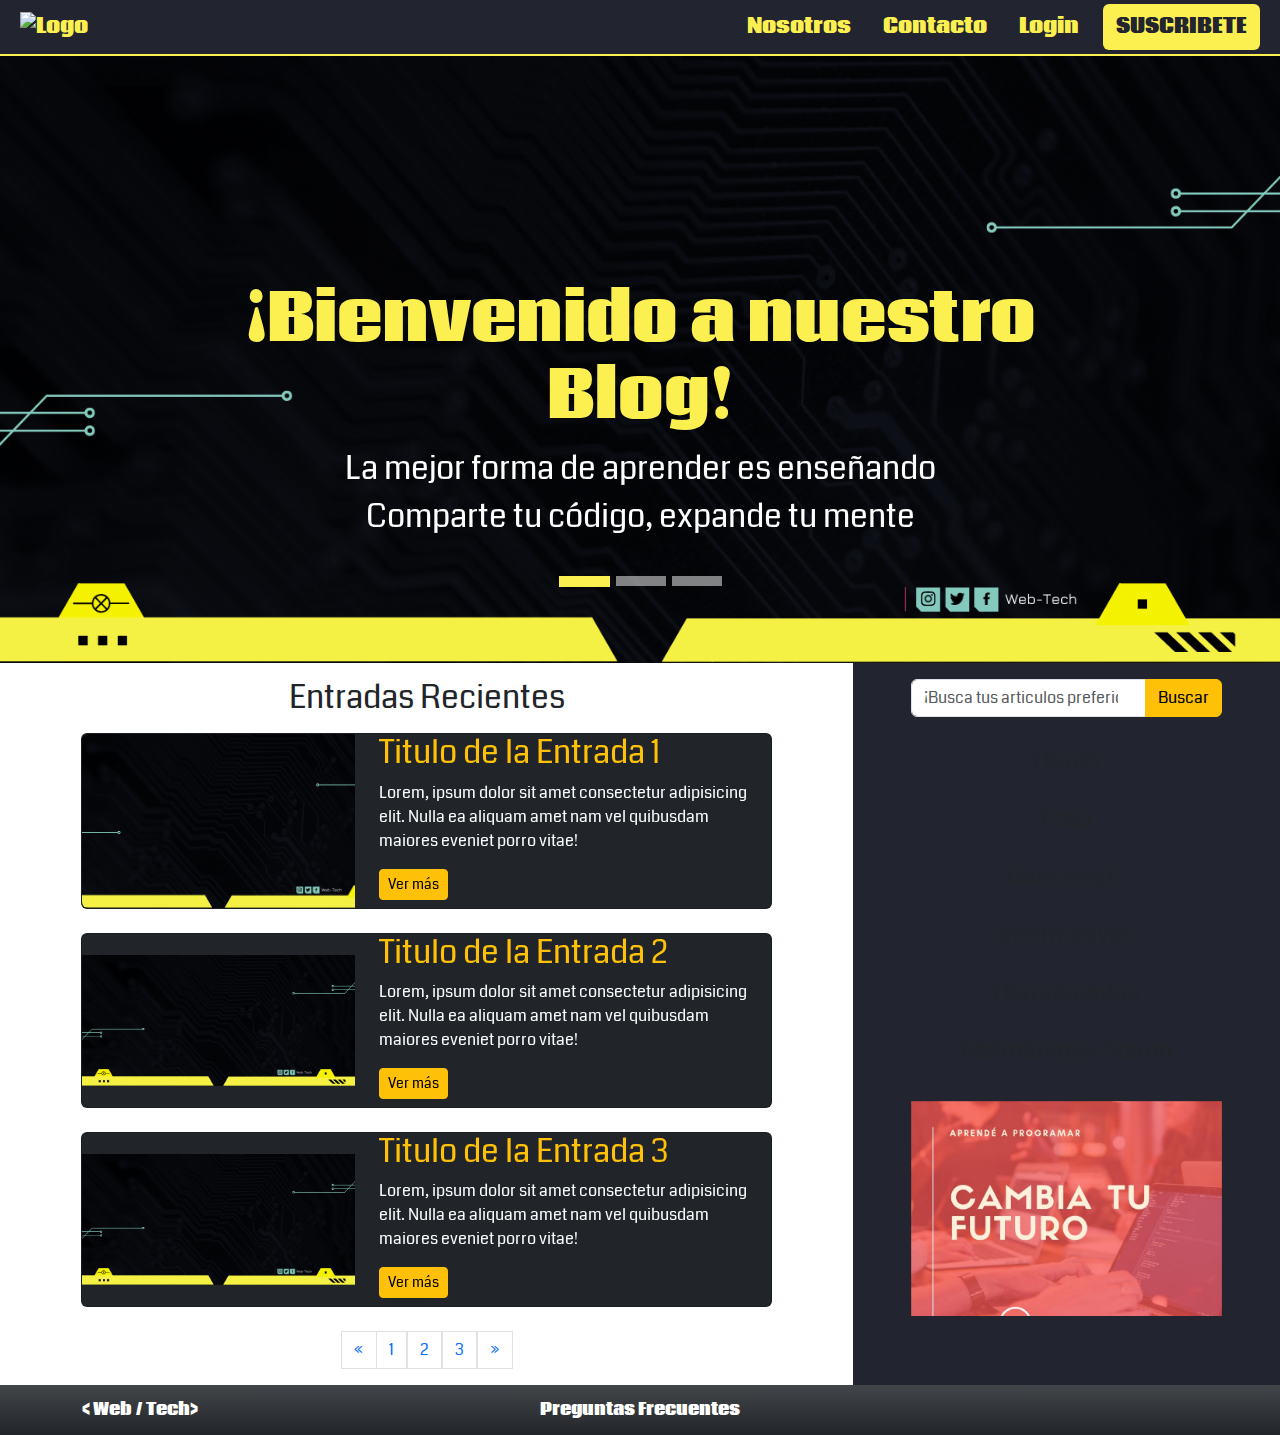
==== commit 38c394bb: "Merge de la rama Nosotros y correcciones de estilos en conjunto" ====
--- a/index.html
+++ b/index.html
@@ -3,7 +3,7 @@
 
 <head>
   <meta charset="UTF-8" />
-  <meta name="author" content="Indarte Agustin, Mario Chavez, Jose Navarro" />
+  <meta name="author" content="Indarte Agustin, Mario Chavez, Jose Navarro, Arroyo Ivan" />
   <meta name="description" content="Blog de programación y Desarrollo Web" />
   <meta name="keywords"
     content="Blog, Programación, Desarrollo, Web, Html, Css,Bootsrap,Scrum,Herramientas,Tecnologia" />
@@ -24,13 +24,15 @@
 </head>
 
 <body>
+
+  <!-- HEADER CON NAVBAR Y VENTANA MODAL -->
   <header>
+
     <!-- NAVBAR -->
     <nav class="navbar navbar-expand-sm py-1 fixed-top">
-      <div class="container-fluid mx-2">
+      <section class="container-fluid mx-2">
         <!-- Logo -->
-        <a href="index.html" class="navbar-brand">
-          <img src="/img/Logo.png" height="50px" alt="Logo" /></a>
+        <a href="index.html" class="navbar-brand"> <img src="/img/Logo.png" height="50px" alt="Logo" /> </a>
 
         <!-- Menu desplegable -->
         <button type="button" class="navbar-toggler" data-bs-toggle="collapse" data-bs-target="#navbarNav"
@@ -38,11 +40,12 @@
           <span class="navbar-toggler-icon"></span>
         </button>
 
-        <div class="collapse navbar-collapse" id="navbarNav">
+        <!-- Items Navbar -->
+        <section class="collapse navbar-collapse" id="navbarNav">
           <ul class="navbar-nav ms-auto">
             <!-- Lista Navbar -->
             <li class="nav-item">
-              <a href="Nosotros.html" class="nav-link fw-bold me-3">Nosotros</a>
+              <a href="/Nosotros.html" class="nav-link fw-bold me-3">Nosotros</a>
             </li>
 
             <li class="nav-item">
@@ -50,23 +53,23 @@
             </li>
 
             <li class="nav-item">
-              <a href="login.html" class="nav-link fw-bold me-3">Login</a>
+              <a href="/login.html" class="nav-link fw-bold me-3">Login</a>
             </li>
 
             <!-- Button Ventana modal Suscripcion -->
-            <button type="button" class="btn btn-suscripcion" data-bs-toggle="modal"
-              data-bs-target="#ventana-suscripcion">
+            <button type="button" class="btn btn-suscripcion" data-bs-toggle="modal" data-bs-target="#ventana-suscripcion">
               SUSCRIBETE
             </button>
+
           </ul>
-        </div>
-      </div>
-      <hr style="color: yellow;">
+        </section>
+      </section>
     </nav>
 
     <!-- Modal -->
-    <div class="modal fade" id="ventana-suscripcion" data-bs-backdrop="static" data-bs-keyboard="false" tabindex="-1"
+    <section class="modal fade" id="ventana-suscripcion" data-bs-backdrop="static" data-bs-keyboard="false" tabindex="-1"
       aria-labelledby="ventana-suscripcionLabel" aria-hidden="true">
+      
       <div class="modal-dialog modal-dialog-centered">
 
         <div class="modal-content">
@@ -97,7 +100,7 @@
             </div>
 
             <!-- Formulario de Suscripción -->
-            <form action="error404.html" method="post">
+            <form action="/Error404.html" method="get">
               <div class="row">
                 <!-- 1ra columna form - Datos de suscripcion -->
                 <div class="col-md-6 mt-2">
@@ -189,22 +192,26 @@
                         </label>
                       </div>
                     </div>
+
                   </div>
-                </div>
+
+                </div>
+
               </div>
-              
-          </div>
-           <!-- Modal Footer -->
-        <div class="modal-footer bg-dark">
-          <div class="d-flex justify-content-center w-100">
-            <button type="submit" class="btn btn-suscripcion">SUSCRIBIRME</button>
-          </div>
+
+          </div>
+          
+          <!-- Modal Footer -->
+          <div class="modal-footer bg-dark">
+            <div class="d-flex justify-content-center w-100">
+              <button type="submit" class="btn btn-suscripcion">SUSCRIBIRME</button>
+            </div>
+          </div>
+            </form>
         </div>
-        </div>
-        </form>
+
       </div>
-    </div>
-
+    </section>
   </header>
 
   <!-- MAIN DE HOME -->
@@ -270,47 +277,53 @@
                 <div class="d-flex justify-content-center">
                   <div class="col-lg-10 col-md-11">
 
-                    <article class="card h-auto rounded mb-4">
-                      <div class="row">
-                        <div class="col-lg-5">
-                          <img class="object-fit-cover rounded-start" src="/img/Banner1.png"
-                            alt="Imagen de card">
-                        </div>
-                        <div class="col-lg-7 text-lg-start mt-lg-0 text-center mt-2 d-flex flex-column justify-content-center">
-                          <h2>Titulo de la Entrada 1</h2>
-                          <p class="p-2 p-lg-0">Lorem, ipsum dolor sit amet consectetur adipisicing elit. Nulla ea aliquam amet nam vel
-                            quibusdam maiores eveniet porro vitae!</p>
-                          <button class="btn btn-warning btn-sm align-self-lg-start align-self-center mb-2 ">Ver más</button>
-                        </div>
-                      </div>
-                    </article>
-
-                    <article class="card h-auto rounded mb-4">
-                      <div class="row">
-                        <div class="col-lg-5">
-                          <img class="object-fit-contain rounded-start" src="/img/Banner1.png"
-                            alt="Imagen de card">
-                        </div>
-                        <div class="col-lg-7 text-lg-start mt-lg-0 text-center mt-2 d-flex flex-column justify-content-center">
-                          <h2>Titulo de la Entrada 2</h2>
-                          <p class="p-2 p-lg-0">Lorem, ipsum dolor sit amet consectetur adipisicing elit. Nulla ea aliquam amet nam vel
-                            quibusdam maiores eveniet porro vitae!</p>
-                          <button class="btn btn-warning btn-sm align-self-lg-start align-self-center mb-2 ">Ver más</button>
-                        </div>
-                      </div>
-                    </article>
-
-                    <article class="card h-auto rounded mb-4">
-                      <div class="row">
-                        <div class="col-lg-5">
-                          <img class="object-fit-contain rounded-start" src="/img/Banner1.png"
-                            alt="Imagen de card">
-                        </div>
-                        <div class="col-lg-7 text-lg-start mt-lg-0 text-center mt-2 d-flex flex-column justify-content-center">
-                          <h2>Titulo de la Entrada 3</h2>
-                          <p class="p-2 p-lg-0">Lorem, ipsum dolor sit amet consectetur adipisicing elit. Nulla ea aliquam amet nam vel
-                            quibusdam maiores eveniet porro vitae!</p>
-                          <button class="btn btn-warning btn-sm align-self-lg-start align-self-center mb-2 ">Ver más</button>
+                    <article class="card h-auto rounded mb-4 bg-dark">
+                      <div class="row">
+                        <div class="col-lg-5">
+                          <img class="object-fit-cover rounded-start" src="/img/Banner1.png" alt="Imagen de card">
+                        </div>
+                        <div
+                          class="col-lg-7 text-lg-start mt-lg-0 text-center mt-2 d-flex flex-column justify-content-center">
+                          <h2 class="text-warning">Titulo de la Entrada 1</h2>
+                          <p class="p-2 p-lg-0 text-light">Lorem, ipsum dolor sit amet consectetur adipisicing elit. Nulla ea
+                            aliquam amet nam vel
+                            quibusdam maiores eveniet porro vitae!</p>
+                          <button class="btn btn-warning btn-sm align-self-lg-start align-self-center mb-2 ">Ver
+                            más</button>
+                        </div>
+                      </div>
+                    </article>
+
+                    <article class="card h-auto rounded mb-4 bg-dark">
+                      <div class="row">
+                        <div class="col-lg-5">
+                          <img class="object-fit-contain rounded-start" src="/img/Banner1.png" alt="Imagen de card">
+                        </div>
+                        <div
+                          class="col-lg-7 text-lg-start mt-lg-0 text-center mt-2 d-flex flex-column justify-content-center">
+                          <h2 class="text-warning">Titulo de la Entrada 2</h2>
+                          <p class="p-2 p-lg-0 text-light">Lorem, ipsum dolor sit amet consectetur adipisicing elit. Nulla ea
+                            aliquam amet nam vel
+                            quibusdam maiores eveniet porro vitae!</p>
+                          <button class="btn btn-warning btn-sm align-self-lg-start align-self-center mb-2 ">Ver
+                            más</button>
+                        </div>
+                      </div>
+                    </article>
+
+                    <article class="card h-auto rounded mb-4 bg-dark">
+                      <div class="row">
+                        <div class="col-lg-5">
+                          <img class="object-fit-contain rounded-start" src="/img/Banner1.png" alt="Imagen de card">
+                        </div>
+                        <div
+                          class="col-lg-7 text-lg-start mt-lg-0 text-center mt-2 d-flex flex-column justify-content-center">
+                          <h2 class="text-warning">Titulo de la Entrada 3</h2>
+                          <p class="p-2 p-lg-0 text-light">Lorem, ipsum dolor sit amet consectetur adipisicing elit. Nulla ea
+                            aliquam amet nam vel
+                            quibusdam maiores eveniet porro vitae!</p>
+                          <button class="btn btn-warning btn-sm align-self-lg-start align-self-center mb-2 ">Ver
+                            más</button>
                         </div>
                       </div>
                     </article>
@@ -322,47 +335,53 @@
                 <div class="d-flex justify-content-center">
                   <div class="col-lg-10">
 
-                    <article class="card h-auto rounded mb-4">
-                      <div class="row">
-                        <div class="col-lg-5">
-                          <img class="object-fit-contain rounded-start" src="/img/Banner1.png"
-                            alt="Imagen de card">
-                        </div>
-                        <div class="col-lg-7 text-lg-start mt-lg-0 text-center mt-2 d-flex flex-column justify-content-center">
-                          <h2>Titulo de la Entrada 4</h2>
-                          <p class="p-2 p-lg-0">Lorem, ipsum dolor sit amet consectetur adipisicing elit. Nulla ea aliquam amet nam vel
-                            quibusdam maiores eveniet porro vitae!</p>
-                          <button class="btn btn-warning btn-sm align-self-lg-start align-self-center mb-2 ">Ver más</button>
-                        </div>
-                      </div>
-                    </article>
-
-                    <article class="card h-auto rounded mb-4">
-                      <div class="row">
-                        <div class="col-lg-5">
-                          <img class="object-fit-contain rounded-start" src="/img/Banner1.png"
-                            alt="Imagen de card">
-                        </div>
-                        <div class="col-lg-7 text-lg-start mt-lg-0 text-center mt-2 d-flex flex-column justify-content-center">
-                          <h2>Titulo de la Entrada 5</h2>
-                          <p class="p-2 p-lg-0">Lorem, ipsum dolor sit amet consectetur adipisicing elit. Nulla ea aliquam amet nam vel
-                            quibusdam maiores eveniet porro vitae!</p>
-                          <button class="btn btn-warning btn-sm align-self-lg-start align-self-center mb-2 ">Ver más</button>
-                        </div>
-                      </div>
-                    </article>
-
-                    <article class="card h-auto rounded mb-4">
-                      <div class="row">
-                        <div class="col-lg-5">
-                          <img class="object-fit-contain rounded-start" src="/img/Banner1.png"
-                            alt="Imagen de card">
-                        </div>
-                        <div class="col-lg-7 text-lg-start mt-lg-0 text-center mt-2 d-flex flex-column justify-content-center">
-                          <h2>Titulo de la Entrada 6</h2>
-                          <p class="p-2 p-lg-0">Lorem, ipsum dolor sit amet consectetur adipisicing elit. Nulla ea aliquam amet nam vel
-                            quibusdam maiores eveniet porro vitae!</p>
-                          <button class="btn btn-warning btn-sm align-self-lg-start align-self-center mb-2 ">Ver más</button>
+                    <article class="card h-auto rounded mb-4 bg-dark">
+                      <div class="row">
+                        <div class="col-lg-5">
+                          <img class="object-fit-contain rounded-start" src="/img/Banner1.png" alt="Imagen de card">
+                        </div>
+                        <div
+                          class="col-lg-7 text-lg-start mt-lg-0 text-center mt-2 d-flex flex-column justify-content-center">
+                          <h2 class="text-warning">Titulo de la Entrada 4</h2>
+                          <p class="p-2 p-lg-0 text-light">Lorem, ipsum dolor sit amet consectetur adipisicing elit. Nulla ea
+                            aliquam amet nam vel
+                            quibusdam maiores eveniet porro vitae!</p>
+                          <button class="btn btn-warning btn-sm align-self-lg-start align-self-center mb-2 ">Ver
+                            más</button>
+                        </div>
+                      </div>
+                    </article>
+
+                    <article class="card h-auto rounded mb-4 bg-dark">
+                      <div class="row">
+                        <div class="col-lg-5">
+                          <img class="object-fit-contain rounded-start" src="/img/Banner1.png" alt="Imagen de card">
+                        </div>
+                        <div
+                          class="col-lg-7 text-lg-start mt-lg-0 text-center mt-2 d-flex flex-column justify-content-center">
+                          <h2 class="text-warning">Titulo de la Entrada 5</h2>
+                          <p class="p-2 p-lg-0 text-light">Lorem, ipsum dolor sit amet consectetur adipisicing elit. Nulla ea
+                            aliquam amet nam vel
+                            quibusdam maiores eveniet porro vitae!</p>
+                          <button class="btn btn-warning btn-sm align-self-lg-start align-self-center mb-2 ">Ver
+                            más</button>
+                        </div>
+                      </div>
+                    </article>
+
+                    <article class="card h-auto rounded mb-4 bg-dark">
+                      <div class="row">
+                        <div class="col-lg-5">
+                          <img class="object-fit-contain rounded-start" src="/img/Banner1.png" alt="Imagen de card">
+                        </div>
+                        <div
+                          class="col-lg-7 text-lg-start mt-lg-0 text-center mt-2 d-flex flex-column justify-content-center">
+                          <h2 class="text-warning">Titulo de la Entrada 6</h2>
+                          <p class="p-2 p-lg-0 text-light">Lorem, ipsum dolor sit amet consectetur adipisicing elit. Nulla ea
+                            aliquam amet nam vel
+                            quibusdam maiores eveniet porro vitae!</p>
+                          <button class="btn btn-warning btn-sm align-self-lg-start align-self-center mb-2 ">Ver
+                            más</button>
                         </div>
                       </div>
                     </article>
@@ -375,47 +394,53 @@
                 <div class="d-flex justify-content-center">
                   <div class="col-lg-10">
 
-                     <article class="card h-auto rounded mb-4">
-                      <div class="row">
-                        <div class="col-lg-5">
-                          <img class="object-fit-contain rounded-start" src="/img/Banner1.png"
-                            alt="Imagen de card">
-                        </div>
-                        <div class="col-lg-7 text-lg-start mt-lg-0 text-center mt-2 d-flex flex-column justify-content-center">
-                          <h2>Titulo de la Entrada 7</h2>
-                          <p class="p-2 p-lg-0">Lorem, ipsum dolor sit amet consectetur adipisicing elit. Nulla ea aliquam amet nam vel
-                            quibusdam maiores eveniet porro vitae!</p>
-                          <button class="btn btn-warning btn-sm align-self-lg-start align-self-center mb-2 ">Ver más</button>
-                        </div>
-                      </div>
-                    </article>
-
-                    <article class="card h-auto rounded mb-4">
-                      <div class="row">
-                        <div class="col-lg-5">
-                          <img class="object-fit-contain rounded-start" src="/img/Banner1.png"
-                            alt="Imagen de card">
-                        </div>
-                        <div class="col-lg-7 text-lg-start mt-lg-0 text-center mt-2 d-flex flex-column justify-content-center">
-                          <h2>Titulo de la Entrada 8</h2>
-                          <p class="p-2 p-lg-0">Lorem, ipsum dolor sit amet consectetur adipisicing elit. Nulla ea aliquam amet nam vel
-                            quibusdam maiores eveniet porro vitae!</p>
-                          <button class="btn btn-warning btn-sm align-self-lg-start align-self-center mb-2 ">Ver más</button>
-                        </div>
-                      </div>
-                    </article>
-
-                    <article class="card h-auto rounded mb-4">
-                      <div class="row">
-                        <div class="col-lg-5">
-                          <img class="object-fit-contain rounded-start" src="/img/Banner1.png"
-                            alt="Imagen de card">
-                        </div>
-                        <div class="col-lg-7 text-lg-start mt-lg-0 text-center mt-2 d-flex flex-column justify-content-center">
-                          <h2>Titulo de la Entrada 9</h2>
-                          <p class="p-2 p-lg-0">Lorem, ipsum dolor sit amet consectetur adipisicing elit. Nulla ea aliquam amet nam vel
-                            quibusdam maiores eveniet porro vitae!</p>
-                          <button class="btn btn-warning btn-sm align-self-lg-start align-self-center mb-2 ">Ver más</button>
+                    <article class="card h-auto rounded mb-4 bg-dark">
+                      <div class="row">
+                        <div class="col-lg-5">
+                          <img class="object-fit-contain rounded-start" src="/img/Banner1.png" alt="Imagen de card">
+                        </div>
+                        <div
+                          class="col-lg-7 text-lg-start mt-lg-0 text-center mt-2 d-flex flex-column justify-content-center">
+                          <h2 class="text-warning">Titulo de la Entrada 7</h2>
+                          <p class="p-2 p-lg-0 text-light">Lorem, ipsum dolor sit amet consectetur adipisicing elit. Nulla ea
+                            aliquam amet nam vel
+                            quibusdam maiores eveniet porro vitae!</p>
+                          <button class="btn btn-warning btn-sm align-self-lg-start align-self-center mb-2 ">Ver
+                            más</button>
+                        </div>
+                      </div>
+                    </article>
+
+                    <article class="card h-auto rounded mb-4 bg-dark">
+                      <div class="row">
+                        <div class="col-lg-5">
+                          <img class="object-fit-contain rounded-start" src="/img/Banner1.png" alt="Imagen de card">
+                        </div>
+                        <div
+                          class="col-lg-7 text-lg-start mt-lg-0 text-center mt-2 d-flex flex-column justify-content-center">
+                          <h2 class="text-warning">Titulo de la Entrada 8</h2>
+                          <p class="p-2 p-lg-0 text-light">Lorem, ipsum dolor sit amet consectetur adipisicing elit. Nulla ea
+                            aliquam amet nam vel
+                            quibusdam maiores eveniet porro vitae!</p>
+                          <button class="btn btn-warning btn-sm align-self-lg-start align-self-center mb-2 ">Ver
+                            más</button>
+                        </div>
+                      </div>
+                    </article>
+
+                    <article class="card h-auto rounded mb-4 bg-dark">
+                      <div class="row">
+                        <div class="col-lg-5">
+                          <img class="object-fit-contain rounded-start" src="/img/Banner1.png" alt="Imagen de card">
+                        </div>
+                        <div
+                          class="col-lg-7 text-lg-start mt-lg-0 text-center mt-2 d-flex flex-column justify-content-center">
+                          <h2 class="text-warning">Titulo de la Entrada 9</h2>
+                          <p class="p-2 p-lg-0 text-light">Lorem, ipsum dolor sit amet consectetur adipisicing elit. Nulla ea
+                            aliquam amet nam vel
+                            quibusdam maiores eveniet porro vitae!</p>
+                          <button class="btn btn-warning btn-sm align-self-lg-start align-self-center mb-2 ">Ver
+                            más</button>
                         </div>
                       </div>
                     </article>
@@ -512,19 +537,19 @@
     <div class="container-lg">
       <div class="row d-flex justify-content-between align-items-center">
         <!-- 1ra Columna Logo -->
-        <div class="col-lg-4 d-flex justify-content-center justify-content-lg-start">
+        <div class="col-lg-4 col-md-4 d-flex justify-content-center justify-content-lg-start">
           <a class="nav-link text-center text-white fw-bolder fs-6" href="index.html">
             < Web / Tech>
           </a>
         </div>
 
         <!-- 2da Columna Faqs -->
-        <div class="col-lg-4 d-flex justify-content-center">
+        <div class="col-lg-4 col-md-4 d-flex justify-content-center">
           <a class="nav-link text-center text-white fw-bolder fs-6" href="Faqs.html">Preguntas Frecuentes</a>
         </div>
 
         <!-- 3ra Columna Redes sociales -->
-        <div class="text-center redes-sociales col-lg-4 d-flex justify-content-center justify-content-lg-end">
+        <div class="text-center redes-sociales col-lg-4 col-md-4 d-flex justify-content-center justify-content-lg-end">
           <a href="#"><i class="fa-brands fa-square-instagram mx-2"></i></a>
           <a href="#"><i class="fa-brands fa-square-twitter mx-2"></i></a>
           <a href="#"><i class="fa-brands fa-facebook mx-2"></i></a>
@@ -534,15 +559,20 @@
   </footer>
 
 
-  <!-- SCRIP BOOTSTRAP 5 -->
-  <script src="https://cdn.jsdelivr.net/npm/bootstrap@5.3.3/dist/js/bootstrap.bundle.min.js"
-    integrity="sha384-YvpcrYf0tY3lHB60NNkmXc5s9fDVZLESaAA55NDzOxhy9GkcIdslK1eN7N6jIeHz"
-    crossorigin="anonymous"></script>
-  <!-- SCRIP AOS -->
-  <script src="https://unpkg.com/aos@2.3.1/dist/aos.js"></script>
-  <script>
-    AOS.init();
-  </script>
+
+  <!-- Scrips utilizados -->
+  <section>
+    <!-- SCRIP BOOTSTRAP 5 -->
+    <script src="https://cdn.jsdelivr.net/npm/bootstrap@5.3.3/dist/js/bootstrap.bundle.min.js"
+      integrity="sha384-YvpcrYf0tY3lHB60NNkmXc5s9fDVZLESaAA55NDzOxhy9GkcIdslK1eN7N6jIeHz"
+      crossorigin="anonymous"></script>
+    <!-- SCRIP AOS -->
+    <script src="https://unpkg.com/aos@2.3.1/dist/aos.js"></script>
+    <script>
+      AOS.init();
+    </script>
+  </section>
+
 </body>
 
 </html>--- a/css/styles.css
+++ b/css/styles.css
@@ -5,9 +5,12 @@
 @import "/css/general.css";
 @import "/css/variables.css";
 @import "/css/entradas.css";
+/* estilos galeria*/
+@import"/css/galeria.css";
 
 /*estilos contactos*/
 @import "/css/contactos/contactos.css";
+
 
 /* Estilos del Home */
 @import "/css/Home/Navbar-Footer.css";
@@ -16,5 +19,11 @@
 @import "/css/Home/Home.css";
 @import "/css/Home/MediaQuerys-home.css";
 
+/* Estilos Nosotros */
+@import "/css/Nosotros/Nosotros.css";
+@import "/css/Nosotros/MediaQuerys-Nosotros.css";
+
+
 /* ESTILOS ERROR 404 */
-@import "/css/Error404/Error404.css";+@import "/css/Error404/Error404.css";
+@import "/css/faqs/faqs.css";
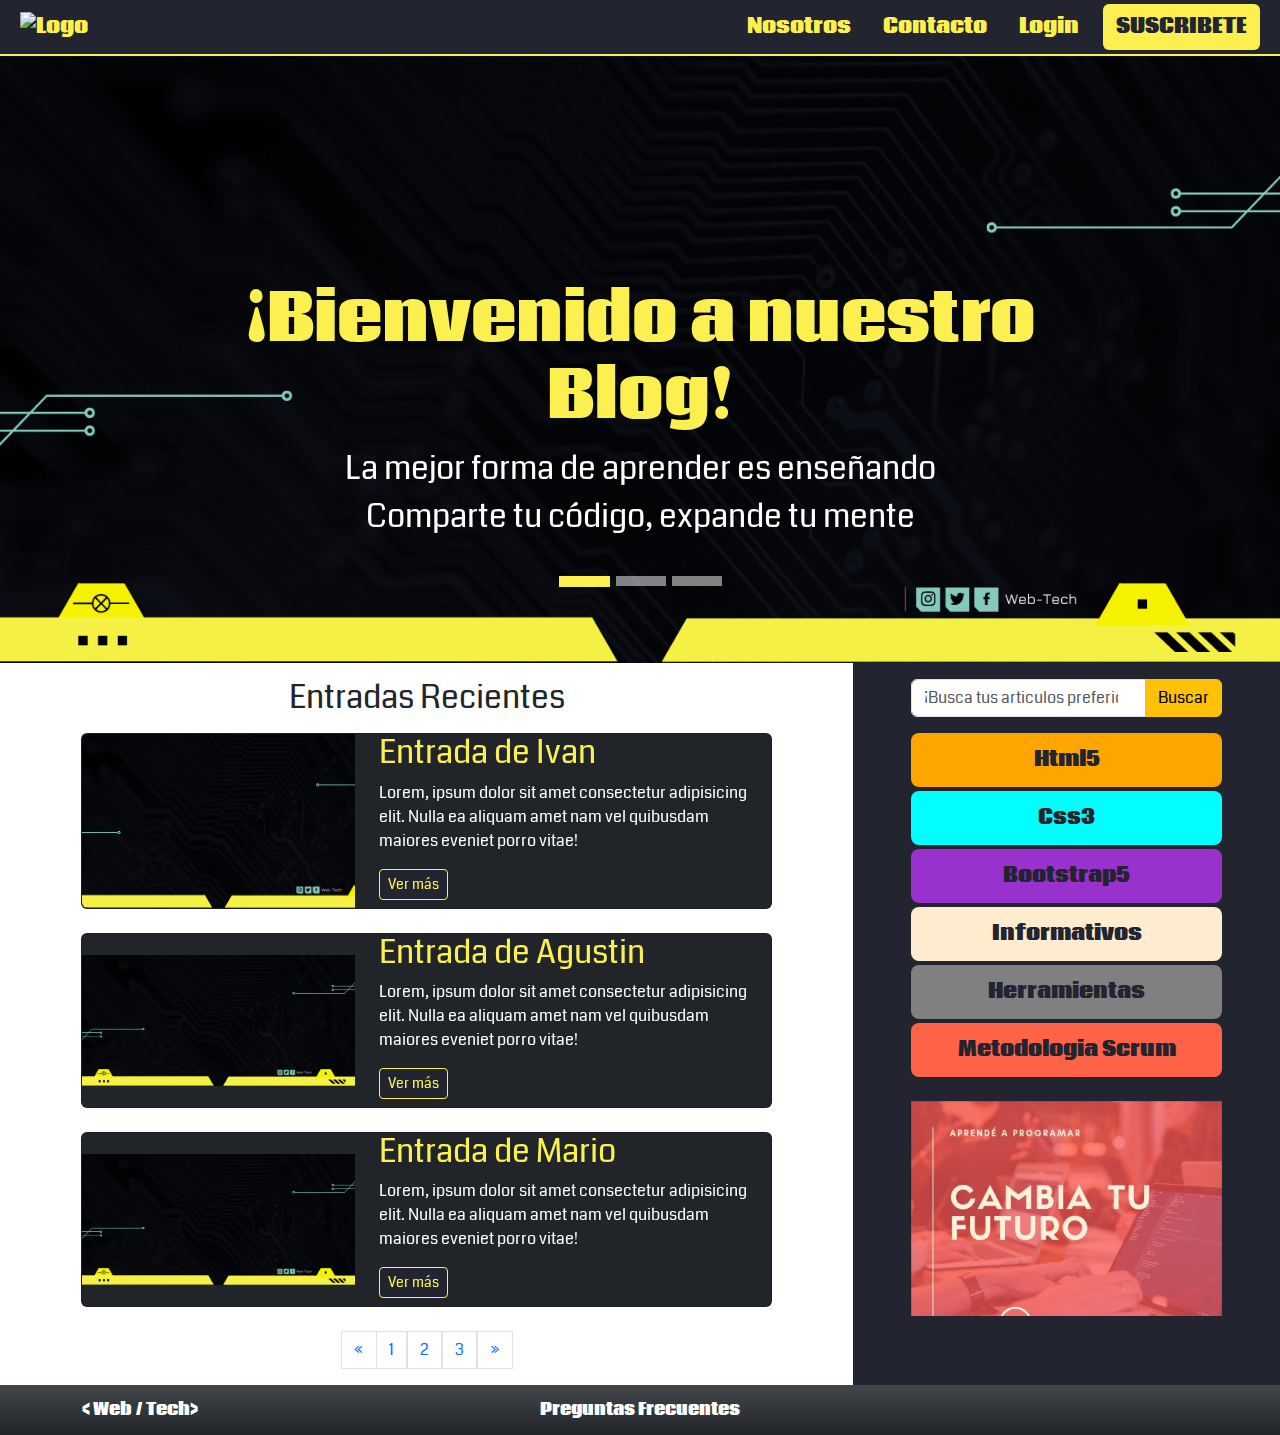
==== commit e751918a: "arreglo de faqs y error404" ====
--- a/index.html
+++ b/index.html
@@ -228,6 +228,7 @@
 
         <!-- Carrousel-banners -->
         <div class="carousel-inner">
+          <!-- 1er banner -->
           <div class="carousel-item active" data-bs-interval="3500">
             <img src="/img/Banner1.png" alt="banner1" class="d-block w-100">
             <div class="primer-banner textos-banner-inicio carousel-caption d-md-block">
@@ -238,6 +239,7 @@
               </p>
             </div>
           </div>
+          <!-- 2do Banner -->
           <div class="carousel-item" data-bs-interval="3500">
             <img src="/img/Banner2.png" alt="banner2" class="d-block w-100 ">
             <div class="textos-banner-principal  carousel-caption d-md-block">
@@ -248,6 +250,7 @@
               <p>- Blog -</p>
             </div>
           </div>
+          <!-- 3er Banner -->
           <div class="carousel-item" data-bs-interval="3500">
             <img src="/img/Banner3.png" alt="banner3" class="d-block w-100 ">
             <div class=" textos-banner-inicio carousel-caption d-md-block">
@@ -277,53 +280,53 @@
                 <div class="d-flex justify-content-center">
                   <div class="col-lg-10 col-md-11">
 
-                    <article class="card h-auto rounded mb-4 bg-dark">
+                    <article class="card card-index h-auto rounded mb-4 bg-dark">
                       <div class="row">
                         <div class="col-lg-5">
                           <img class="object-fit-cover rounded-start" src="/img/Banner1.png" alt="Imagen de card">
                         </div>
                         <div
                           class="col-lg-7 text-lg-start mt-lg-0 text-center mt-2 d-flex flex-column justify-content-center">
-                          <h2 class="text-warning">Titulo de la Entrada 1</h2>
-                          <p class="p-2 p-lg-0 text-light">Lorem, ipsum dolor sit amet consectetur adipisicing elit. Nulla ea
-                            aliquam amet nam vel
-                            quibusdam maiores eveniet porro vitae!</p>
-                          <button class="btn btn-warning btn-sm align-self-lg-start align-self-center mb-2 ">Ver
-                            más</button>
-                        </div>
-                      </div>
-                    </article>
-
-                    <article class="card h-auto rounded mb-4 bg-dark">
-                      <div class="row">
-                        <div class="col-lg-5">
-                          <img class="object-fit-contain rounded-start" src="/img/Banner1.png" alt="Imagen de card">
-                        </div>
-                        <div
-                          class="col-lg-7 text-lg-start mt-lg-0 text-center mt-2 d-flex flex-column justify-content-center">
-                          <h2 class="text-warning">Titulo de la Entrada 2</h2>
-                          <p class="p-2 p-lg-0 text-light">Lorem, ipsum dolor sit amet consectetur adipisicing elit. Nulla ea
-                            aliquam amet nam vel
-                            quibusdam maiores eveniet porro vitae!</p>
-                          <button class="btn btn-warning btn-sm align-self-lg-start align-self-center mb-2 ">Ver
-                            más</button>
-                        </div>
-                      </div>
-                    </article>
-
-                    <article class="card h-auto rounded mb-4 bg-dark">
-                      <div class="row">
-                        <div class="col-lg-5">
-                          <img class="object-fit-contain rounded-start" src="/img/Banner1.png" alt="Imagen de card">
-                        </div>
-                        <div
-                          class="col-lg-7 text-lg-start mt-lg-0 text-center mt-2 d-flex flex-column justify-content-center">
-                          <h2 class="text-warning">Titulo de la Entrada 3</h2>
-                          <p class="p-2 p-lg-0 text-light">Lorem, ipsum dolor sit amet consectetur adipisicing elit. Nulla ea
-                            aliquam amet nam vel
-                            quibusdam maiores eveniet porro vitae!</p>
-                          <button class="btn btn-warning btn-sm align-self-lg-start align-self-center mb-2 ">Ver
-                            más</button>
+                          <h2>Entrada de Ivan</h2>
+                          <p class="p-2 p-lg-0 text-light">Lorem, ipsum dolor sit amet consectetur adipisicing elit. Nulla ea
+                            aliquam amet nam vel
+                            quibusdam maiores eveniet porro vitae!</p>
+                          <a href="/entrada-ivan.html" class="btn btn-entrada btn-sm align-self-lg-start align-self-center mb-2 ">Ver
+                            más</a>
+                        </div>
+                      </div>
+                    </article>
+
+                    <article class="card card-index h-auto rounded mb-4 bg-dark">
+                      <div class="row">
+                        <div class="col-lg-5">
+                          <img class="object-fit-contain rounded-start" src="/img/Banner1.png" alt="Imagen de card">
+                        </div>
+                        <div
+                          class="col-lg-7 text-lg-start mt-lg-0 text-center mt-2 d-flex flex-column justify-content-center">
+                          <h2>Entrada de Agustin</h2>
+                          <p class="p-2 p-lg-0 text-light">Lorem, ipsum dolor sit amet consectetur adipisicing elit. Nulla ea
+                            aliquam amet nam vel
+                            quibusdam maiores eveniet porro vitae!</p>
+                          <a href="/entrada-agustin.html" class="btn btn-entrada btn-sm align-self-lg-start align-self-center mb-2 ">Ver
+                            más</a>
+                        </div>
+                      </div>
+                    </article>
+
+                    <article class="card card-index h-auto rounded mb-4 bg-dark">
+                      <div class="row">
+                        <div class="col-lg-5">
+                          <img class="object-fit-contain rounded-start" src="/img/Banner1.png" alt="Imagen de card">
+                        </div>
+                        <div
+                          class="col-lg-7 text-lg-start mt-lg-0 text-center mt-2 d-flex flex-column justify-content-center">
+                          <h2>Entrada de Mario</h2>
+                          <p class="p-2 p-lg-0 text-light">Lorem, ipsum dolor sit amet consectetur adipisicing elit. Nulla ea
+                            aliquam amet nam vel
+                            quibusdam maiores eveniet porro vitae!</p>
+                          <a href="/entrada-Mario.html" class="btn btn-entrada btn-sm align-self-lg-start align-self-center mb-2 ">Ver
+                            más</a>
                         </div>
                       </div>
                     </article>
@@ -335,53 +338,53 @@
                 <div class="d-flex justify-content-center">
                   <div class="col-lg-10">
 
-                    <article class="card h-auto rounded mb-4 bg-dark">
-                      <div class="row">
-                        <div class="col-lg-5">
-                          <img class="object-fit-contain rounded-start" src="/img/Banner1.png" alt="Imagen de card">
-                        </div>
-                        <div
-                          class="col-lg-7 text-lg-start mt-lg-0 text-center mt-2 d-flex flex-column justify-content-center">
-                          <h2 class="text-warning">Titulo de la Entrada 4</h2>
-                          <p class="p-2 p-lg-0 text-light">Lorem, ipsum dolor sit amet consectetur adipisicing elit. Nulla ea
-                            aliquam amet nam vel
-                            quibusdam maiores eveniet porro vitae!</p>
-                          <button class="btn btn-warning btn-sm align-self-lg-start align-self-center mb-2 ">Ver
-                            más</button>
-                        </div>
-                      </div>
-                    </article>
-
-                    <article class="card h-auto rounded mb-4 bg-dark">
-                      <div class="row">
-                        <div class="col-lg-5">
-                          <img class="object-fit-contain rounded-start" src="/img/Banner1.png" alt="Imagen de card">
-                        </div>
-                        <div
-                          class="col-lg-7 text-lg-start mt-lg-0 text-center mt-2 d-flex flex-column justify-content-center">
-                          <h2 class="text-warning">Titulo de la Entrada 5</h2>
-                          <p class="p-2 p-lg-0 text-light">Lorem, ipsum dolor sit amet consectetur adipisicing elit. Nulla ea
-                            aliquam amet nam vel
-                            quibusdam maiores eveniet porro vitae!</p>
-                          <button class="btn btn-warning btn-sm align-self-lg-start align-self-center mb-2 ">Ver
-                            más</button>
-                        </div>
-                      </div>
-                    </article>
-
-                    <article class="card h-auto rounded mb-4 bg-dark">
-                      <div class="row">
-                        <div class="col-lg-5">
-                          <img class="object-fit-contain rounded-start" src="/img/Banner1.png" alt="Imagen de card">
-                        </div>
-                        <div
-                          class="col-lg-7 text-lg-start mt-lg-0 text-center mt-2 d-flex flex-column justify-content-center">
-                          <h2 class="text-warning">Titulo de la Entrada 6</h2>
-                          <p class="p-2 p-lg-0 text-light">Lorem, ipsum dolor sit amet consectetur adipisicing elit. Nulla ea
-                            aliquam amet nam vel
-                            quibusdam maiores eveniet porro vitae!</p>
-                          <button class="btn btn-warning btn-sm align-self-lg-start align-self-center mb-2 ">Ver
-                            más</button>
+                    <article class="card card-index h-auto rounded mb-4 bg-dark">
+                      <div class="row">
+                        <div class="col-lg-5">
+                          <img class="object-fit-contain rounded-start" src="/img/Banner1.png" alt="Imagen de card">
+                        </div>
+                        <div
+                          class="col-lg-7 text-lg-start mt-lg-0 text-center mt-2 d-flex flex-column justify-content-center">
+                          <h2>Entrada de Jose</h2>
+                          <p class="p-2 p-lg-0 text-light">Lorem, ipsum dolor sit amet consectetur adipisicing elit. Nulla ea
+                            aliquam amet nam vel
+                            quibusdam maiores eveniet porro vitae!</p>
+                          <a href="/entrada-Jose.html" class="btn btn-entrada btn-sm align-self-lg-start align-self-center mb-2 ">Ver
+                            más</a>
+                        </div>
+                      </div>
+                    </article>
+
+                    <article class="card card-index h-auto rounded mb-4 bg-dark">
+                      <div class="row">
+                        <div class="col-lg-5">
+                          <img class="object-fit-contain rounded-start" src="/img/Banner1.png" alt="Imagen de card">
+                        </div>
+                        <div
+                          class="col-lg-7 text-lg-start mt-lg-0 text-center mt-2 d-flex flex-column justify-content-center">
+                          <h2>Titulo de la Entrada 5</h2>
+                          <p class="p-2 p-lg-0 text-light">Lorem, ipsum dolor sit amet consectetur adipisicing elit. Nulla ea
+                            aliquam amet nam vel
+                            quibusdam maiores eveniet porro vitae!</p>
+                          <a href="/Error404.html" class="btn btn-entrada btn-sm align-self-lg-start align-self-center mb-2 ">Ver
+                            más</a>
+                        </div>
+                      </div>
+                    </article>
+
+                    <article class="card card-index h-auto rounded mb-4 bg-dark">
+                      <div class="row">
+                        <div class="col-lg-5">
+                          <img class="object-fit-contain rounded-start" src="/img/Banner1.png" alt="Imagen de card">
+                        </div>
+                        <div
+                          class="col-lg-7 text-lg-start mt-lg-0 text-center mt-2 d-flex flex-column justify-content-center">
+                          <h2>Titulo de la Entrada 6</h2>
+                          <p class="p-2 p-lg-0 text-light">Lorem, ipsum dolor sit amet consectetur adipisicing elit. Nulla ea
+                            aliquam amet nam vel
+                            quibusdam maiores eveniet porro vitae!</p>
+                          <a href="/Error404.html" class="btn btn-entrada btn-sm align-self-lg-start align-self-center mb-2 ">Ver
+                            más</a>
                         </div>
                       </div>
                     </article>
@@ -394,53 +397,53 @@
                 <div class="d-flex justify-content-center">
                   <div class="col-lg-10">
 
-                    <article class="card h-auto rounded mb-4 bg-dark">
-                      <div class="row">
-                        <div class="col-lg-5">
-                          <img class="object-fit-contain rounded-start" src="/img/Banner1.png" alt="Imagen de card">
-                        </div>
-                        <div
-                          class="col-lg-7 text-lg-start mt-lg-0 text-center mt-2 d-flex flex-column justify-content-center">
-                          <h2 class="text-warning">Titulo de la Entrada 7</h2>
-                          <p class="p-2 p-lg-0 text-light">Lorem, ipsum dolor sit amet consectetur adipisicing elit. Nulla ea
-                            aliquam amet nam vel
-                            quibusdam maiores eveniet porro vitae!</p>
-                          <button class="btn btn-warning btn-sm align-self-lg-start align-self-center mb-2 ">Ver
-                            más</button>
-                        </div>
-                      </div>
-                    </article>
-
-                    <article class="card h-auto rounded mb-4 bg-dark">
-                      <div class="row">
-                        <div class="col-lg-5">
-                          <img class="object-fit-contain rounded-start" src="/img/Banner1.png" alt="Imagen de card">
-                        </div>
-                        <div
-                          class="col-lg-7 text-lg-start mt-lg-0 text-center mt-2 d-flex flex-column justify-content-center">
-                          <h2 class="text-warning">Titulo de la Entrada 8</h2>
-                          <p class="p-2 p-lg-0 text-light">Lorem, ipsum dolor sit amet consectetur adipisicing elit. Nulla ea
-                            aliquam amet nam vel
-                            quibusdam maiores eveniet porro vitae!</p>
-                          <button class="btn btn-warning btn-sm align-self-lg-start align-self-center mb-2 ">Ver
-                            más</button>
-                        </div>
-                      </div>
-                    </article>
-
-                    <article class="card h-auto rounded mb-4 bg-dark">
-                      <div class="row">
-                        <div class="col-lg-5">
-                          <img class="object-fit-contain rounded-start" src="/img/Banner1.png" alt="Imagen de card">
-                        </div>
-                        <div
-                          class="col-lg-7 text-lg-start mt-lg-0 text-center mt-2 d-flex flex-column justify-content-center">
-                          <h2 class="text-warning">Titulo de la Entrada 9</h2>
-                          <p class="p-2 p-lg-0 text-light">Lorem, ipsum dolor sit amet consectetur adipisicing elit. Nulla ea
-                            aliquam amet nam vel
-                            quibusdam maiores eveniet porro vitae!</p>
-                          <button class="btn btn-warning btn-sm align-self-lg-start align-self-center mb-2 ">Ver
-                            más</button>
+                    <article class="card card-index h-auto rounded mb-4 bg-dark">
+                      <div class="row">
+                        <div class="col-lg-5">
+                          <img class="object-fit-contain rounded-start" src="/img/Banner1.png" alt="Imagen de card">
+                        </div>
+                        <div
+                          class="col-lg-7 text-lg-start mt-lg-0 text-center mt-2 d-flex flex-column justify-content-center">
+                          <h2>Titulo de la Entrada 7</h2>
+                          <p class="p-2 p-lg-0 text-light">Lorem, ipsum dolor sit amet consectetur adipisicing elit. Nulla ea
+                            aliquam amet nam vel
+                            quibusdam maiores eveniet porro vitae!</p>
+                          <a href="/Error404.html" class="btn btn-entrada btn-sm align-self-lg-start align-self-center mb-2 ">Ver
+                            más</a>
+                        </div>
+                      </div>
+                    </article>
+
+                    <article class="card card-index h-auto rounded mb-4 bg-dark">
+                      <div class="row">
+                        <div class="col-lg-5">
+                          <img class="object-fit-contain rounded-start" src="/img/Banner1.png" alt="Imagen de card">
+                        </div>
+                        <div
+                          class="col-lg-7 text-lg-start mt-lg-0 text-center mt-2 d-flex flex-column justify-content-center">
+                          <h2>Titulo de la Entrada 8</h2>
+                          <p class="p-2 p-lg-0 text-light">Lorem, ipsum dolor sit amet consectetur adipisicing elit. Nulla ea
+                            aliquam amet nam vel
+                            quibusdam maiores eveniet porro vitae!</p>
+                          <a href="/Error404.html" class="btn btn-entrada btn-sm align-self-lg-start align-self-center mb-2 ">Ver
+                            más</a>
+                        </div>
+                      </div>
+                    </article>
+
+                    <article class="card card-index h-auto rounded mb-4 bg-dark">
+                      <div class="row">
+                        <div class="col-lg-5">
+                          <img class="object-fit-contain rounded-start" src="/img/Banner1.png" alt="Imagen de card">
+                        </div>
+                        <div
+                          class="col-lg-7 text-lg-start mt-lg-0 text-center mt-2 d-flex flex-column justify-content-center">
+                          <h2>Titulo de la Entrada 9</h2>
+                          <p class="p-2 p-lg-0 text-light">Lorem, ipsum dolor sit amet consectetur adipisicing elit. Nulla ea
+                            aliquam amet nam vel
+                            quibusdam maiores eveniet porro vitae!</p>
+                          <a href="/Error404.html" class="btn btn-entrada btn-sm align-self-lg-start align-self-center mb-2 ">Ver
+                            más</a>
                         </div>
                       </div>
                     </article>
@@ -499,12 +502,12 @@
                 </div>
                 <!-- Opciones -->
                 <div class=" options d-grid gap-1 col-12 mx-auto">
-                  <button type="button" class="btn btn-lg btn-html">Html5</button>
-                  <button type="button" class="btn btn-lg btn-css">Css3</button>
-                  <button type="button" class="btn btn-lg btn-Bts">Bootstrap5</button>
-                  <button type="button" class="btn btn-lg btn-informativos">Informativos</button>
-                  <button type="button" class="btn btn-lg btn-Herramientas">Herramientas</button>
-                  <button type="button" class="btn btn-lg  btn-scrum">Metodologia Scrum</button>
+                  <button onclick="window.location.href='/Error404.html';" type="button" class="btn btn-lg btn-html">Html5</button>
+                  <button onclick="window.location.href='/Error404.html';" type="button" class="btn btn-lg btn-css">Css3</button>
+                  <button onclick="window.location.href='/Error404.html';" type="button" class="btn btn-lg btn-Bts">Bootstrap5</button>
+                  <button onclick="window.location.href='/Error404.html';" type="button" class="btn btn-lg btn-informativos">Informativos</button>
+                  <button onclick="window.location.href='/Error404.html';" type="button" class="btn btn-lg btn-Herramientas">Herramientas</button>
+                  <button onclick="window.location.href='/Error404.html';" type="button" class="btn btn-lg  btn-scrum">Metodologia Scrum</button>
 
                 </div>
 
@@ -545,15 +548,15 @@
 
         <!-- 2da Columna Faqs -->
         <div class="col-lg-4 col-md-4 d-flex justify-content-center">
-          <a class="nav-link text-center text-white fw-bolder fs-6" href="Faqs.html">Preguntas Frecuentes</a>
+          <a class="nav-link text-center text-white fw-bolder fs-6" href="/faqs.html">Preguntas Frecuentes</a>
         </div>
 
         <!-- 3ra Columna Redes sociales -->
         <div class="text-center redes-sociales col-lg-4 col-md-4 d-flex justify-content-center justify-content-lg-end">
-          <a href="#"><i class="fa-brands fa-square-instagram mx-2"></i></a>
-          <a href="#"><i class="fa-brands fa-square-twitter mx-2"></i></a>
-          <a href="#"><i class="fa-brands fa-facebook mx-2"></i></a>
-          <a href="#"><i class="fa-brands fa-tiktok mx-2"></i></a>
+          <a href="https://www.instagram.com/RollingCodeSchool/"><i class="fa-brands fa-square-instagram mx-2"></i></a>
+          <a href="https://ar.linkedin.com/company/rollingcodeschool"><i class="fa-brands fa-linkedin mx-2"></i></a>
+          <a href="https://www.facebook.com/RollingCodeSchool/"><i class="fa-brands fa-facebook mx-2"></i></a>
+          <a href="https://www.tiktok.com/@rollingcode"><i class="fa-brands fa-tiktok mx-2"></i></a>
         </div>
       </div>
   </footer>
--- a/css/styles.css
+++ b/css/styles.css
@@ -1,23 +1,30 @@
 @import url('https://fonts.googleapis.com/css2?family=Coda:wght@400;800&display=swap');
 
-/* Estilos Login */
-@import "/css/login.css";
+/* Estilos Generales */
 @import "/css/general.css";
 @import "/css/variables.css";
-@import "/css/entradas.css";
+@import "/css/Home/Navbar-Footer.css";
+
+/* Estilos del Home */
+@import "/css/Home/Ventana-suscripcion.css";
+@import "/css/Home/Home.css";
+@import "/css/Home/MediaQuerys-home.css";
+
+/* Estilos de Entradas */
+@import "/css/Entrada/entradas.css";
+
+
+/* Estilos Login */
+@import "/css/Login/login.css";
+
+
 /* estilos galeria*/
-@import"/css/galeria.css";
+@import"/css/Galeria/galeria.css";
+
 
 /*estilos contactos*/
 @import "/css/contactos/contactos.css";
 
-
-/* Estilos del Home */
-@import "/css/Home/Navbar-Footer.css";
-
-@import "/css/Home/Ventana-suscripcion.css";
-@import "/css/Home/Home.css";
-@import "/css/Home/MediaQuerys-home.css";
 
 /* Estilos Nosotros */
 @import "/css/Nosotros/Nosotros.css";
@@ -26,4 +33,6 @@
 
 /* ESTILOS ERROR 404 */
 @import "/css/Error404/Error404.css";
+
+/* Estilos Faqs */
 @import "/css/faqs/faqs.css";
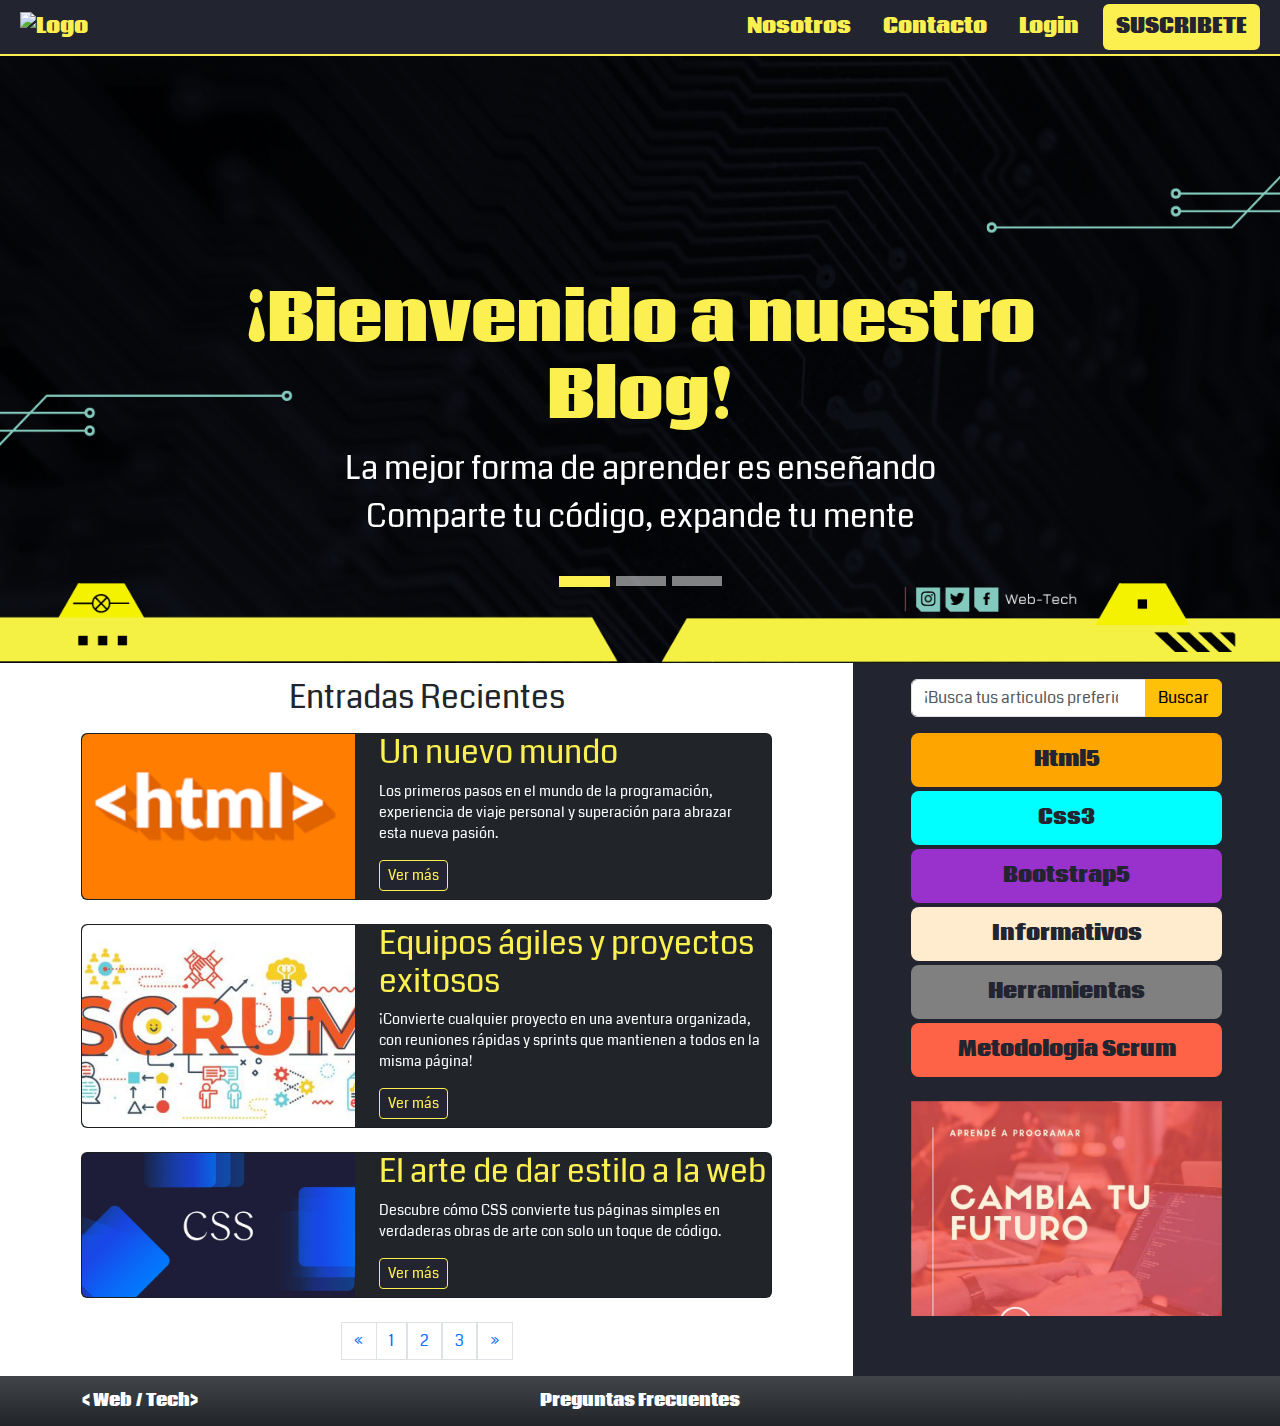
==== commit 94c1e2a5: "modificaciones en las imagenes de las cards de entrada" ====
--- a/index.html
+++ b/index.html
@@ -57,19 +57,21 @@
             </li>
 
             <!-- Button Ventana modal Suscripcion -->
-            <button type="button" class="btn btn-suscripcion" data-bs-toggle="modal" data-bs-target="#ventana-suscripcion">
+            <button type="button" class="btn btn-suscripcion" data-bs-toggle="modal"
+              data-bs-target="#ventana-suscripcion">
               SUSCRIBETE
             </button>
 
           </ul>
         </section>
+        
       </section>
     </nav>
 
     <!-- Modal -->
-    <section class="modal fade" id="ventana-suscripcion" data-bs-backdrop="static" data-bs-keyboard="false" tabindex="-1"
-      aria-labelledby="ventana-suscripcionLabel" aria-hidden="true">
-      
+    <section class="modal fade" id="ventana-suscripcion" data-bs-backdrop="static" data-bs-keyboard="false"
+      tabindex="-1" aria-labelledby="ventana-suscripcionLabel" aria-hidden="true">
+
       <div class="modal-dialog modal-dialog-centered">
 
         <div class="modal-content">
@@ -200,22 +202,25 @@
               </div>
 
           </div>
-          
+
           <!-- Modal Footer -->
           <div class="modal-footer bg-dark">
             <div class="d-flex justify-content-center w-100">
               <button type="submit" class="btn btn-suscripcion">SUSCRIBIRME</button>
             </div>
           </div>
-            </form>
+
+          </form>
         </div>
 
       </div>
     </section>
+
   </header>
 
   <!-- MAIN DE HOME -->
   <main>
+    <!-- Slider Home -->
     <section class="slider-home mt-5">
       <div id="carousel-home" class="carousel slide" data-bs-ride="carousel">
         <!-- sliders -->
@@ -264,68 +269,70 @@
       </div>
     </section>
 
-
+    <!-- Entradas y categorias -->
     <section class="Entradas-categorias container-fluid text-center">
       <div class="row">
-
         <!-- Columna Entradas Recientes -->
-        <section class="col-lg-8">
+        <div class="col-lg-8 bg-">
           <h2 class="my-3">Entradas Recientes</h2>
 
           <!-- Carrusel de cards -->
-          <div id="carousel-cards" class="carousel slide">
+          <section id="carousel-cards" class="carousel slide">
             <div class="carousel-inner">
 
+              <!-- 1ra pagina del carousel -->
               <div class="carousel-item active">
                 <div class="d-flex justify-content-center">
                   <div class="col-lg-10 col-md-11">
 
-                    <article class="card card-index h-auto rounded mb-4 bg-dark">
-                      <div class="row">
-                        <div class="col-lg-5">
-                          <img class="object-fit-cover rounded-start" src="/img/Banner1.png" alt="Imagen de card">
-                        </div>
-                        <div
-                          class="col-lg-7 text-lg-start mt-lg-0 text-center mt-2 d-flex flex-column justify-content-center">
-                          <h2>Entrada de Ivan</h2>
-                          <p class="p-2 p-lg-0 text-light">Lorem, ipsum dolor sit amet consectetur adipisicing elit. Nulla ea
-                            aliquam amet nam vel
-                            quibusdam maiores eveniet porro vitae!</p>
-                          <a href="/entrada-ivan.html" class="btn btn-entrada btn-sm align-self-lg-start align-self-center mb-2 ">Ver
-                            más</a>
-                        </div>
-                      </div>
-                    </article>
-
-                    <article class="card card-index h-auto rounded mb-4 bg-dark">
-                      <div class="row">
-                        <div class="col-lg-5">
-                          <img class="object-fit-contain rounded-start" src="/img/Banner1.png" alt="Imagen de card">
-                        </div>
-                        <div
-                          class="col-lg-7 text-lg-start mt-lg-0 text-center mt-2 d-flex flex-column justify-content-center">
-                          <h2>Entrada de Agustin</h2>
-                          <p class="p-2 p-lg-0 text-light">Lorem, ipsum dolor sit amet consectetur adipisicing elit. Nulla ea
-                            aliquam amet nam vel
-                            quibusdam maiores eveniet porro vitae!</p>
-                          <a href="/entrada-agustin.html" class="btn btn-entrada btn-sm align-self-lg-start align-self-center mb-2 ">Ver
-                            más</a>
-                        </div>
-                      </div>
-                    </article>
-
-                    <article class="card card-index h-auto rounded mb-4 bg-dark">
-                      <div class="row">
-                        <div class="col-lg-5">
-                          <img class="object-fit-contain rounded-start" src="/img/Banner1.png" alt="Imagen de card">
-                        </div>
-                        <div
-                          class="col-lg-7 text-lg-start mt-lg-0 text-center mt-2 d-flex flex-column justify-content-center">
-                          <h2>Entrada de Mario</h2>
-                          <p class="p-2 p-lg-0 text-light">Lorem, ipsum dolor sit amet consectetur adipisicing elit. Nulla ea
-                            aliquam amet nam vel
-                            quibusdam maiores eveniet porro vitae!</p>
-                          <a href="/entrada-Mario.html" class="btn btn-entrada btn-sm align-self-lg-start align-self-center mb-2 ">Ver
+                    <!-- Card Html -->
+                    <article class="card card-index h-auto rounded mb-4 bg-dark">
+                      <div class="row">
+                        <div class="col-lg-5">
+                          <img class="object-fit-cover rounded-start" src="/img/Entrada-html.png" alt="Imagen de card">
+                        </div>
+                        <div
+                          class="col-lg-7 text-lg-start mt-lg-0 text-center mt-2 d-flex flex-column justify-content-center">
+                          <h2>Un nuevo mundo</h2>
+                          <p class="me-2 p-lg-0 text-light small">Los primeros pasos en el mundo de la programación,
+                            experiencia de viaje personal y superación para abrazar esta nueva pasión.
+                          </p>
+                          <a href="/entrada-ivan.html"
+                            class="btn btn-entrada btn-sm align-self-lg-start align-self-center mb-2 ">Ver
+                            más</a>
+                        </div>
+                      </div>
+                    </article>
+
+                    <!-- Card Scrum -->
+                    <article class="card card-index h-auto rounded mb-4 bg-dark">
+                      <div class="row">
+                        <div class="col-lg-5">
+                          <img class="object-fit-cover rounded-start" src="/img/Entrada-Scrum.png" alt="Imagen de card">
+                        </div>
+                        <div
+                          class="col-lg-7 text-lg-start mt-lg-0 text-center mt-2 d-flex flex-column justify-content-center">
+                          <h2>Equipos ágiles y proyectos exitosos</h2>
+                          <p class="me-2 p-lg-0 text-light small">¡Convierte cualquier proyecto en una aventura organizada, con reuniones rápidas y sprints que mantienen a todos en la misma página!</p>
+                          <a href="/entrada-agustin.html"
+                            class="btn btn-entrada btn-sm align-self-lg-start align-self-center mb-2 ">Ver
+                            más</a>
+                        </div>
+                      </div>
+                    </article>
+
+                    <!-- Card css -->
+                    <article class="card card-index h-auto rounded mb-4 bg-dark">
+                      <div class="row">
+                        <div class="col-lg-5">
+                          <img class="object-fit-cover rounded-start" src="/img/Entrada-css.png" alt="Imagen de card">
+                        </div>
+                        <div
+                          class="col-lg-7 text-lg-start mt-lg-0 text-center mt-2 d-flex flex-column justify-content-center">
+                          <h2>El arte de dar estilo a la web</h2>
+                          <p class="me-2 p-lg-0 text-light small">Descubre cómo CSS convierte tus páginas simples en verdaderas obras de arte con solo un toque de código.</p>
+                          <a href="/entrada-Mario.html"
+                            class="btn btn-entrada btn-sm align-self-lg-start align-self-center mb-2 ">Ver
                             más</a>
                         </div>
                       </div>
@@ -334,56 +341,57 @@
                 </div>
               </div>
 
+              <!-- 2da Pagina del carousel -->
               <div class="carousel-item">
                 <div class="d-flex justify-content-center">
                   <div class="col-lg-10">
 
-                    <article class="card card-index h-auto rounded mb-4 bg-dark">
-                      <div class="row">
-                        <div class="col-lg-5">
-                          <img class="object-fit-contain rounded-start" src="/img/Banner1.png" alt="Imagen de card">
-                        </div>
-                        <div
-                          class="col-lg-7 text-lg-start mt-lg-0 text-center mt-2 d-flex flex-column justify-content-center">
-                          <h2>Entrada de Jose</h2>
-                          <p class="p-2 p-lg-0 text-light">Lorem, ipsum dolor sit amet consectetur adipisicing elit. Nulla ea
-                            aliquam amet nam vel
-                            quibusdam maiores eveniet porro vitae!</p>
-                          <a href="/entrada-Jose.html" class="btn btn-entrada btn-sm align-self-lg-start align-self-center mb-2 ">Ver
-                            más</a>
-                        </div>
-                      </div>
-                    </article>
-
-                    <article class="card card-index h-auto rounded mb-4 bg-dark">
-                      <div class="row">
-                        <div class="col-lg-5">
-                          <img class="object-fit-contain rounded-start" src="/img/Banner1.png" alt="Imagen de card">
-                        </div>
-                        <div
-                          class="col-lg-7 text-lg-start mt-lg-0 text-center mt-2 d-flex flex-column justify-content-center">
-                          <h2>Titulo de la Entrada 5</h2>
-                          <p class="p-2 p-lg-0 text-light">Lorem, ipsum dolor sit amet consectetur adipisicing elit. Nulla ea
-                            aliquam amet nam vel
-                            quibusdam maiores eveniet porro vitae!</p>
-                          <a href="/Error404.html" class="btn btn-entrada btn-sm align-self-lg-start align-self-center mb-2 ">Ver
-                            más</a>
-                        </div>
-                      </div>
-                    </article>
-
-                    <article class="card card-index h-auto rounded mb-4 bg-dark">
-                      <div class="row">
-                        <div class="col-lg-5">
-                          <img class="object-fit-contain rounded-start" src="/img/Banner1.png" alt="Imagen de card">
-                        </div>
-                        <div
-                          class="col-lg-7 text-lg-start mt-lg-0 text-center mt-2 d-flex flex-column justify-content-center">
-                          <h2>Titulo de la Entrada 6</h2>
-                          <p class="p-2 p-lg-0 text-light">Lorem, ipsum dolor sit amet consectetur adipisicing elit. Nulla ea
-                            aliquam amet nam vel
-                            quibusdam maiores eveniet porro vitae!</p>
-                          <a href="/Error404.html" class="btn btn-entrada btn-sm align-self-lg-start align-self-center mb-2 ">Ver
+                    <!-- Card Herramientas -->
+                    <article class="card card-index h-auto rounded mb-4 bg-dark">
+                      <div class="row">
+                        <div class="col-lg-5">
+                          <img class="object-fit-cover rounded-start" src="/img/Entrada-Herramientas.png" alt="Imagen de card">
+                        </div>
+                        <div
+                          class="col-lg-7 text-lg-start mt-lg-0 text-center mt-2 d-flex flex-column justify-content-center">
+                          <h2>Desarrollo moderno, herramientas modernas</h2>
+                          <p class="me-2 p-lg-0 text-light small">Nuestra caja de herramientas diaria para el desarrollo web: Los recursos esenciales que utilizamos en cada proyecto</p>
+                          <a href="/entrada-Jose.html"
+                            class="btn btn-entrada btn-sm align-self-lg-start align-self-center mb-2 ">Ver
+                            más</a>
+                        </div>
+                      </div>
+                    </article>
+
+                    <!-- Card Informacion -->
+                    <article class="card card-index h-auto rounded mb-4 bg-dark">
+                      <div class="row">
+                        <div class="col-lg-5">
+                          <img class="object-fit-cover rounded-start" src="/img/Entrada-info.png" alt="Imagen de card">
+                        </div>
+                        <div
+                          class="col-lg-7 text-lg-start mt-lg-0 text-center mt-2 d-flex flex-column justify-content-center">
+                          <h2>La historia de la web a un clik</h2>
+                          <p class="me-2 p-lg-0 text-light small">Un recorrido rápido y fascinante por la evolución de la web, desde sus humildes comienzos hasta el mundo interconectado que conocemos hoy</p>
+                          <a href="/Error404.html"
+                            class="btn btn-entrada btn-sm align-self-lg-start align-self-center mb-2 ">Ver
+                            más</a>
+                        </div>
+                      </div>
+                    </article>
+
+                    <!-- Card Bootstrap -->
+                    <article class="card card-index h-auto rounded mb-4 bg-dark">
+                      <div class="row">
+                        <div class="col-lg-5">
+                          <img class="object-fit-cover rounded-start" src="/img/Entrada-bts.png" alt="Imagen de card">
+                        </div>
+                        <div
+                          class="col-lg-7 text-lg-start mt-lg-0 text-center mt-2 d-flex flex-column justify-content-center">
+                          <h2>Responsividad y velocidad</h2>
+                          <p class="me-2 p-lg-0 text-light small">Sumergete en las clases que brinda Bootstrap para diseñar todo tipos de proyectos elegantes y funcionales</p>
+                          <a href="/Error404.html"
+                            class="btn btn-entrada btn-sm align-self-lg-start align-self-center mb-2 ">Ver
                             más</a>
                         </div>
                       </div>
@@ -393,70 +401,82 @@
                 </div>
               </div>
 
+              <!-- 3ra pagina del carousel -->
               <div class="carousel-item">
                 <div class="d-flex justify-content-center">
                   <div class="col-lg-10">
 
-                    <article class="card card-index h-auto rounded mb-4 bg-dark">
-                      <div class="row">
-                        <div class="col-lg-5">
-                          <img class="object-fit-contain rounded-start" src="/img/Banner1.png" alt="Imagen de card">
+                    <!-- Card 7 -->
+                    <article class="card card-index h-auto rounded mb-4 bg-dark">
+                      <div class="row">
+                        <div class="col-lg-5">
+                          <img class="object-fit-cover rounded-start" src="/img/Banner1.png" alt="Imagen de card">
                         </div>
                         <div
                           class="col-lg-7 text-lg-start mt-lg-0 text-center mt-2 d-flex flex-column justify-content-center">
                           <h2>Titulo de la Entrada 7</h2>
-                          <p class="p-2 p-lg-0 text-light">Lorem, ipsum dolor sit amet consectetur adipisicing elit. Nulla ea
+                          <p class="me-2 p-lg-0 text-light small">Lorem, ipsum dolor sit amet consectetur adipisicing
+                            elit. Nulla ea
                             aliquam amet nam vel
                             quibusdam maiores eveniet porro vitae!</p>
-                          <a href="/Error404.html" class="btn btn-entrada btn-sm align-self-lg-start align-self-center mb-2 ">Ver
-                            más</a>
-                        </div>
-                      </div>
-                    </article>
-
-                    <article class="card card-index h-auto rounded mb-4 bg-dark">
-                      <div class="row">
-                        <div class="col-lg-5">
-                          <img class="object-fit-contain rounded-start" src="/img/Banner1.png" alt="Imagen de card">
+                          <a href="/Error404.html"
+                            class="btn btn-entrada btn-sm align-self-lg-start align-self-center mb-2 ">Ver
+                            más</a>
+                        </div>
+                      </div>
+                    </article>
+
+                    <!-- Card 8 -->
+                    <article class="card card-index h-auto rounded mb-4 bg-dark">
+                      <div class="row">
+                        <div class="col-lg-5">
+                          <img class="object-fit-cover rounded-start" src="/img/Banner1.png" alt="Imagen de card">
                         </div>
                         <div
                           class="col-lg-7 text-lg-start mt-lg-0 text-center mt-2 d-flex flex-column justify-content-center">
                           <h2>Titulo de la Entrada 8</h2>
-                          <p class="p-2 p-lg-0 text-light">Lorem, ipsum dolor sit amet consectetur adipisicing elit. Nulla ea
+                          <p class="me-2 p-lg-0 text-light small">Lorem, ipsum dolor sit amet consectetur adipisicing
+                            elit. Nulla ea
                             aliquam amet nam vel
                             quibusdam maiores eveniet porro vitae!</p>
-                          <a href="/Error404.html" class="btn btn-entrada btn-sm align-self-lg-start align-self-center mb-2 ">Ver
-                            más</a>
-                        </div>
-                      </div>
-                    </article>
-
-                    <article class="card card-index h-auto rounded mb-4 bg-dark">
-                      <div class="row">
-                        <div class="col-lg-5">
-                          <img class="object-fit-contain rounded-start" src="/img/Banner1.png" alt="Imagen de card">
+                          <a href="/Error404.html"
+                            class="btn btn-entrada btn-sm align-self-lg-start align-self-center mb-2 ">Ver
+                            más</a>
+                        </div>
+                      </div>
+                    </article>
+
+                    <!-- Card 9 -->
+                    <article class="card card-index h-auto rounded mb-4 bg-dark">
+                      <div class="row">
+                        <div class="col-lg-5">
+                          <img class="object-fit-cover rounded-start" src="/img/Banner1.png" alt="Imagen de card">
                         </div>
                         <div
                           class="col-lg-7 text-lg-start mt-lg-0 text-center mt-2 d-flex flex-column justify-content-center">
                           <h2>Titulo de la Entrada 9</h2>
-                          <p class="p-2 p-lg-0 text-light">Lorem, ipsum dolor sit amet consectetur adipisicing elit. Nulla ea
+                          <p class="me-2 p-lg-0 text-light small">Lorem, ipsum dolor sit amet consectetur adipisicing
+                            elit. Nulla ea
                             aliquam amet nam vel
                             quibusdam maiores eveniet porro vitae!</p>
-                          <a href="/Error404.html" class="btn btn-entrada btn-sm align-self-lg-start align-self-center mb-2 ">Ver
-                            más</a>
-                        </div>
-                      </div>
-                    </article>
+                          <a href="/Error404.html"
+                            class="btn btn-entrada btn-sm align-self-lg-start align-self-center mb-2 ">Ver
+                            más</a>
+                        </div>
+                      </div>
+                    </article>
+
                   </div>
                 </div>
               </div>
 
             </div>
-          </div>
+          </section>
 
           <!-- PAginación -->
-          <div class="pagination-container">
+          <section class="pagination-container">
             <ul class="pagination justify-content-center">
+
               <!-- flecha anterior -->
               <li class="page item">
                 <button class="page-link" data-bs-target="#carousel-cards" data-bs-slide="prev">
@@ -479,56 +499,72 @@
                 </button>
               </li>
 
-
               <!-- flecha siguiente -->
               <li class="page item">
                 <button class="page-link" data-bs-target="#carousel-cards" data-bs-slide="next">
                   <span aria-hidden="true">&raquo;</span>
                 </button>
               </li>
+
             </ul>
-          </div>
-        </section>
+          </section>
+
+        </div>
         <!-- Categorias -->
         <section class="col-lg-4 categorias">
           <div class="container">
             <div class="row justify-content-center">
-              <div class="col-10">
+              <section class="col-10">
+
                 <!-- Buscador -->
-                <div class=" search input-group my-3">
+                <article class=" search input-group my-3">
                   <input type="search" class="form-control" placeholder="¡Busca tus articulos preferidos!"
                     aria-label="Buscar" aria-describedby="button-addon2">
-                  <button type="submit" class="btn btn-warning" id="button-addon2">Buscar</button>
-                </div>
+                  <button onclick="window.location.href='/Error404.html';" type="submit" class="btn btn-warning"
+                    id="button-addon2">Buscar</button>
+                </article>
+
                 <!-- Opciones -->
-                <div class=" options d-grid gap-1 col-12 mx-auto">
-                  <button onclick="window.location.href='/Error404.html';" type="button" class="btn btn-lg btn-html">Html5</button>
-                  <button onclick="window.location.href='/Error404.html';" type="button" class="btn btn-lg btn-css">Css3</button>
-                  <button onclick="window.location.href='/Error404.html';" type="button" class="btn btn-lg btn-Bts">Bootstrap5</button>
-                  <button onclick="window.location.href='/Error404.html';" type="button" class="btn btn-lg btn-informativos">Informativos</button>
-                  <button onclick="window.location.href='/Error404.html';" type="button" class="btn btn-lg btn-Herramientas">Herramientas</button>
-                  <button onclick="window.location.href='/Error404.html';" type="button" class="btn btn-lg  btn-scrum">Metodologia Scrum</button>
-
-                </div>
+                <section class=" options d-grid gap-1 col-12 mx-auto">
+
+                  <button onclick="window.location.href='/Error404.html';" type="button"
+                    class="btn btn-lg btn-html">Html5</button>
+                  <button onclick="window.location.href='/Error404.html';" type="button"
+                    class="btn btn-lg btn-css">Css3</button>
+                  <button onclick="window.location.href='/Error404.html';" type="button"
+                    class="btn btn-lg btn-Bts">Bootstrap5</button>
+                  <button onclick="window.location.href='/Error404.html';" type="button"
+                    class="btn btn-lg btn-informativos">Informativos</button>
+                  <button onclick="window.location.href='/Error404.html';" type="button"
+                    class="btn btn-lg btn-Herramientas">Herramientas</button>
+                  <button onclick="window.location.href='/Error404.html';" type="button"
+                    class="btn btn-lg  btn-scrum">Metodologia Scrum</button>
+
+                </section>
 
                 <!-- Publicidad -->
-                <div id="carousel-publicidad" class="carousel slide my-4" data-bs-ride="carousel">
+                <section id="carousel-publicidad" class="carousel slide my-4" data-bs-ride="carousel">
                   <div class="carousel-inner">
-                    <div class="carousel-item active">
+                    <!-- publicidad 2 -->
+                    <article class="carousel-item active">
                       <img class="d-block w-100" src="/img/publicidad1.jpeg" alt="Publicidad1">
-                    </div>
-                    <div class="carousel-item">
+                    </article>
+                    <!-- publicidad 2 -->
+                    <article class="carousel-item">
                       <img class="d-block w-100" src="/img/Publicidad2.jpeg" alt="Publicidad2">
-                    </div>
-                    <div class="carousel-item">
+                    </article>
+                    <!-- Publicidad 3 -->
+                    <article class="carousel-item">
                       <img class="d-block w-100" src="/img/Publicidad3.jpg" alt="Publicidad3">
-                    </div>
+                    </article>
                   </div>
-                </div>
-              </div>
+                </section>
+
+              </section>
             </div>
           </div>
         </section>
+        
       </div>
     </section>
 
@@ -540,24 +576,25 @@
     <div class="container-lg">
       <div class="row d-flex justify-content-between align-items-center">
         <!-- 1ra Columna Logo -->
-        <div class="col-lg-4 col-md-4 d-flex justify-content-center justify-content-lg-start">
+        <article class="col-lg-4 col-md-4 col-sm-12 d-flex justify-content-center justify-content-lg-start">
           <a class="nav-link text-center text-white fw-bolder fs-6" href="index.html">
             < Web / Tech>
           </a>
-        </div>
+        </article>
 
         <!-- 2da Columna Faqs -->
-        <div class="col-lg-4 col-md-4 d-flex justify-content-center">
+        <article class="col-lg-4 col-md-4 col-sm-12 d-flex justify-content-center">
           <a class="nav-link text-center text-white fw-bolder fs-6" href="/faqs.html">Preguntas Frecuentes</a>
-        </div>
+        </article>
 
         <!-- 3ra Columna Redes sociales -->
-        <div class="text-center redes-sociales col-lg-4 col-md-4 d-flex justify-content-center justify-content-lg-end">
+        <section
+          class="text-center redes-sociales col-lg-4 col-md-4 col-sm-12 d-flex justify-content-center justify-content-lg-end">
           <a href="https://www.instagram.com/RollingCodeSchool/"><i class="fa-brands fa-square-instagram mx-2"></i></a>
           <a href="https://ar.linkedin.com/company/rollingcodeschool"><i class="fa-brands fa-linkedin mx-2"></i></a>
           <a href="https://www.facebook.com/RollingCodeSchool/"><i class="fa-brands fa-facebook mx-2"></i></a>
           <a href="https://www.tiktok.com/@rollingcode"><i class="fa-brands fa-tiktok mx-2"></i></a>
-        </div>
+        </section>
       </div>
   </footer>
 
